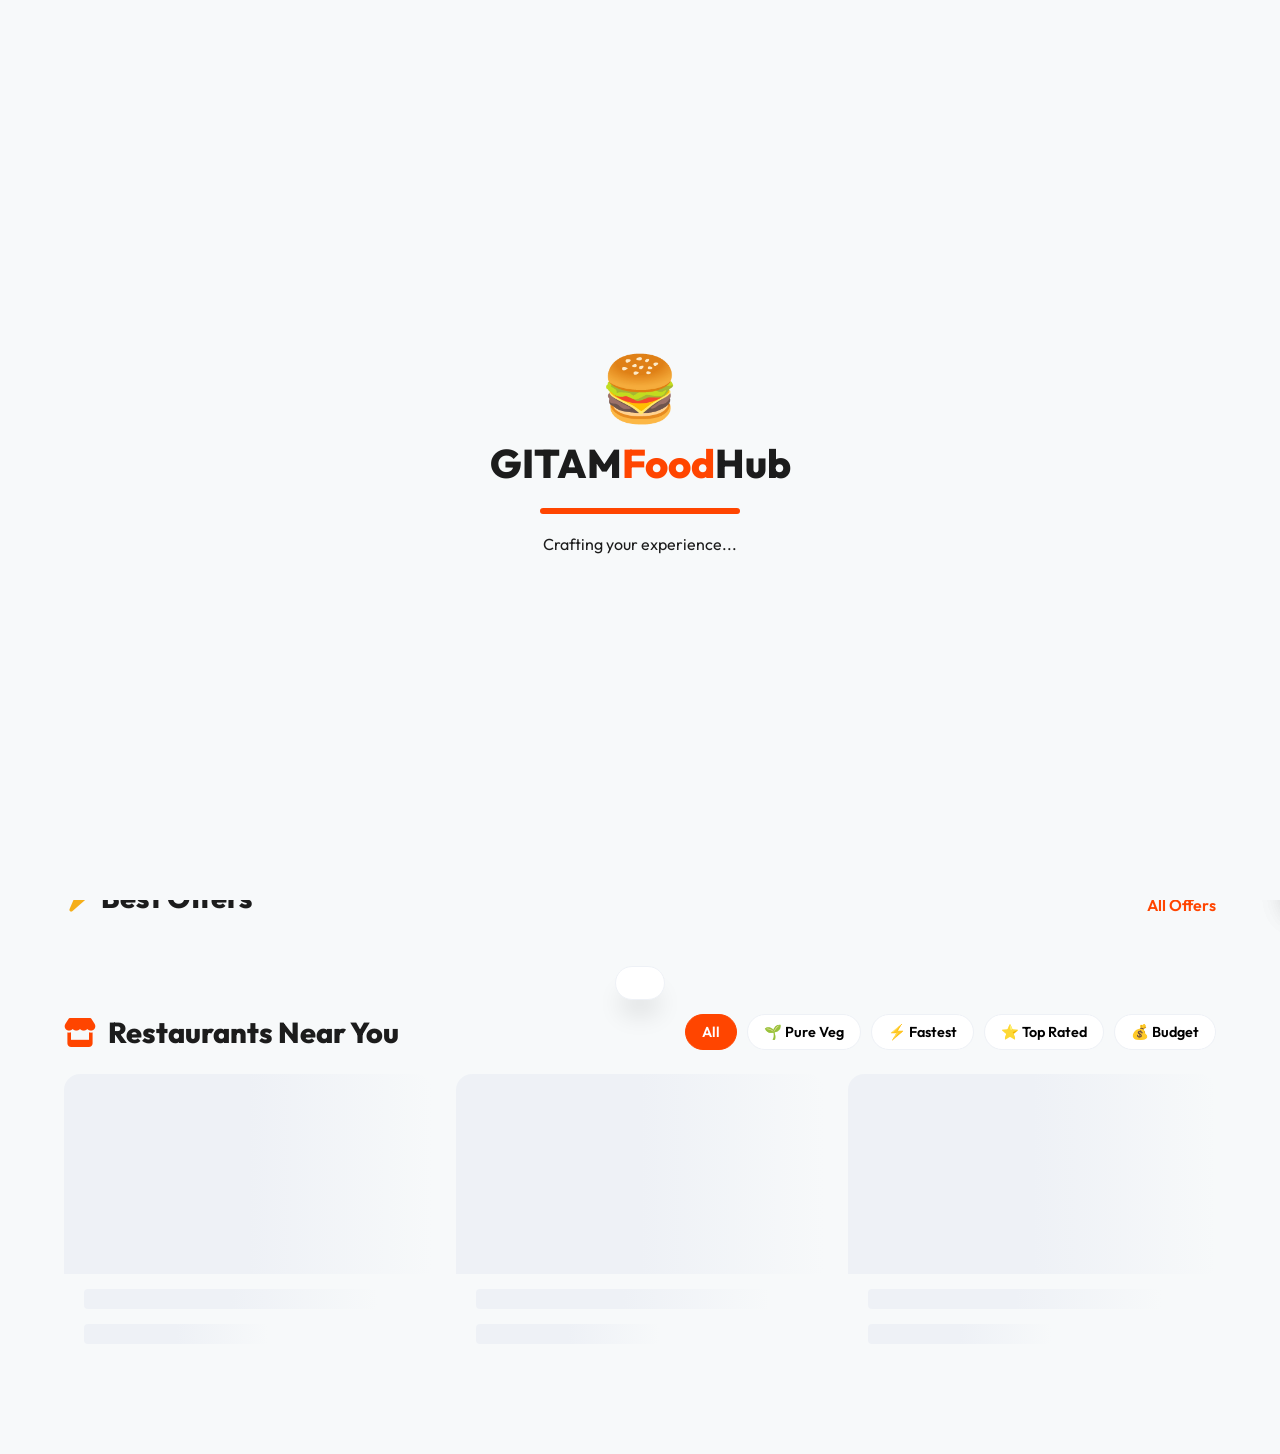
==== index.html @ 56218997 "first upload" ====
<!DOCTYPE html>
<html lang="en" data-theme="light">
<head>
  <meta charset="UTF-8">
  <meta name="viewport" content="width=device-width, initial-scale=1.0">
  <title>GITAM Food Hub Pro 🔥 — Order Food Online</title>
  <meta name="description" content="Order food online from top restaurants near GITAM University. Fast delivery, great offers. Like Swiggy & Zomato, but smarter.">

  <!-- Google Fonts -->
  <link href="https://fonts.googleapis.com/css2?family=Outfit:wght@300;400;500;600;700;800;900&display=swap" rel="stylesheet">
  <!-- FontAwesome 6 -->
  <link rel="stylesheet" href="https://cdnjs.cloudflare.com/ajax/libs/font-awesome/6.5.0/css/all.min.css">
  <!-- CSS -->
  <link rel="stylesheet" href="css/style.css">
</head>
<body>

  <!-- ===================================== -->
  <!-- SPLASH SCREEN                         -->
  <!-- ===================================== -->
  <div id="splash-screen">
    <div class="splash-inner">
      <div class="splash-logo">🍔</div>
      <h1 class="splash-title">GITAM<span class="splash-accent">Food</span>Hub</h1>
      <div class="splash-bar"><div class="splash-progress"></div></div>
      <p class="splash-sub">Crafting your experience...</p>
    </div>
  </div>

  <!-- ===================================== -->
  <!-- NOTIFICATION PANEL (SLIDE-IN)         -->
  <!-- ===================================== -->
  <div id="notif-overlay" class="overlay" onclick="FHP.closeNotif()"></div>
  <div id="notif-panel" class="side-panel">
    <div class="panel-header">
      <h3><i class="fa-solid fa-bell"></i> Notifications</h3>
      <button class="close-btn" onclick="FHP.closeNotif()"><i class="fa-solid fa-xmark"></i></button>
    </div>
    <div id="notif-list" class="panel-body"></div>
  </div>

  <!-- ===================================== -->
  <!-- ADMIN PANEL (SLIDE-IN)                -->
  <!-- ===================================== -->
  <div id="admin-overlay" class="overlay" onclick="FHP.closeAdmin()"></div>
  <div id="admin-panel" class="side-panel admin-side-panel">
    <div class="panel-header">
      <h3><i class="fa-solid fa-shield-halved"></i> Admin Panel</h3>
      <button class="close-btn" onclick="FHP.closeAdmin()"><i class="fa-solid fa-xmark"></i></button>
    </div>
    <div class="panel-body">
      <div class="admin-stats" id="admin-stats"></div>
      <div class="admin-tabs">
        <button class="admin-tab active" onclick="FHP.switchAdminTab(this,'orders')">📦 Orders</button>
        <button class="admin-tab" onclick="FHP.switchAdminTab(this,'restaurants')">🍽️ Restaurants</button>
        <button class="admin-tab" onclick="FHP.switchAdminTab(this,'offers')">🎁 Offers</button>
      </div>
      <div id="admin-content" class="admin-content"></div>
    </div>
  </div>

  <!-- ===================================== -->
  <!-- ITEM CUSTOMIZATION MODAL              -->
  <!-- ===================================== -->
  <div id="customizer-overlay" class="overlay" onclick="FHP.closeCustomizer()"></div>
  <div id="customizer-modal" class="modal-sheet">
    <div class="modal-handle"></div>
    <div id="customizer-inner"></div>
  </div>

  <!-- ===================================== -->
  <!-- REVIEW MODAL                          -->
  <!-- ===================================== -->
  <div id="review-overlay" class="overlay" onclick="FHP.closeReviewModal()"></div>
  <div id="review-modal" class="modal-sheet">
    <div class="modal-handle"></div>
    <div id="review-inner"></div>
  </div>

  <!-- ===================================== -->
  <!-- STICKY GLASSMORPHISM NAV              -->
  <!-- ===================================== -->
  <nav class="navbar glass" id="main-nav">
    <div class="nav-container">
      <!-- Logo -->
      <div class="nav-logo" onclick="FHP.navigate('home')">
        <span class="logo-icon">🍔</span>
        <span class="logo-text">GITAM<span class="logo-accent">Hub</span></span>
      </div>

      <!-- Location Bar -->
      <div class="location-bar" id="location-bar" onclick="FHP.promptLocation()">
        <i class="fa-solid fa-location-dot location-dot"></i>
        <div class="location-text">
          <span class="loc-label">Delivering to</span>
          <span class="loc-place" id="loc-place">GITAM Campus ▾</span>
        </div>
      </div>

      <!-- Search Box -->
      <div class="search-wrap">
        <div class="search-box" id="search-box">
          <i class="fa-solid fa-magnifying-glass search-icon"></i>
          <input type="text" id="search-input" placeholder="Search food, restaurants, cuisines..." autocomplete="off">
          <button class="clear-btn" id="clear-btn" onclick="FHP.clearSearch()"><i class="fa-solid fa-xmark"></i></button>
        </div>
        <div id="search-dropdown" class="search-dropdown glass shadow-card"></div>
      </div>

      <!-- Nav Actions -->
      <div class="nav-actions">
        <button class="nav-icon-btn" id="theme-toggle" onclick="FHP.toggleTheme()" title="Toggle Theme">
          <i class="fa-solid fa-moon" id="theme-icon"></i>
        </button>
        <button class="nav-icon-btn" id="notif-btn" onclick="FHP.openNotif()" title="Notifications">
          <i class="fa-solid fa-bell"></i>
          <span class="badge" id="notif-badge" style="display:none">3</span>
        </button>
        <button class="nav-icon-btn wishlist-nav" onclick="FHP.navigate('wishlist')" title="Wishlist">
          <i class="fa-solid fa-heart"></i>
        </button>
        <div id="auth-nav-area">
          <button class="nav-btn-login" onclick="FHP.navigate('auth')">
            <i class="fa-solid fa-user"></i> Login
          </button>
        </div>
        <button class="cart-nav-btn" onclick="FHP.navigate('cart')">
          <i class="fa-solid fa-bag-shopping"></i>
          <span class="cart-badge" id="cart-badge">0</span>
        </button>
      </div>
    </div>
  </nav>

  <!-- ===================================== -->
  <!-- MOBILE BOTTOM NAV                     -->
  <!-- ===================================== -->
  <nav class="mobile-bottom-nav glass" id="mobile-nav">
    <button class="mob-nav-btn active" id="mnav-home" onclick="FHP.navigate('home'); FHP.setMobNav(this)">
      <i class="fa-solid fa-house"></i><span>Home</span>
    </button>
    <button class="mob-nav-btn" id="mnav-search" onclick="FHP.navigate('search'); FHP.setMobNav(this)">
      <i class="fa-solid fa-magnifying-glass"></i><span>Search</span>
    </button>
    <button class="mob-nav-btn" id="mnav-orders" onclick="FHP.navigate('orders'); FHP.setMobNav(this)">
      <i class="fa-solid fa-bag-shopping"></i><span>Orders</span>
    </button>
    <button class="mob-nav-btn" id="mnav-profile" onclick="FHP.navigate('profile'); FHP.setMobNav(this)">
      <i class="fa-solid fa-user"></i><span>Profile</span>
    </button>
  </nav>

  <!-- ===================================== -->
  <!-- MAIN CONTENT AREA                     -->
  <!-- ===================================== -->
  <main class="main-wrapper" id="main-wrapper">

    <!-- ======================== -->
    <!-- VIEW: AUTH               -->
    <!-- ======================== -->
    <section id="view-auth" class="view">
      <div class="auth-outer">
        <div class="auth-card glass tilt-card">
          <div class="auth-emoji">🍔</div>
          <h2 class="auth-title">Welcome Back!</h2>
          <p class="auth-sub">Login to order food & track your deliveries</p>

          <div class="auth-tabs">
            <button class="atab active" id="atab-login" onclick="FHP.switchAuthTab('login')">Login</button>
            <button class="atab" id="atab-signup" onclick="FHP.switchAuthTab('signup')">Sign Up</button>
          </div>

          <!-- Login Form (Firebase OTP Flow) -->
          <form id="login-form" class="auth-form active-form" onsubmit="event.preventDefault()">
            
            <!-- Step 1: Send OTP -->
            <div id="otp-step-1">
              <div class="fld-group">
                <label>Phone Number</label>
                <div class="fld-row">
                  <span class="fld-prefix">+91</span>
                  <input type="tel" id="login-phone" maxlength="10" placeholder="10-digit mobile number" required>
                </div>
              </div>
              <div id="recaptcha"></div>
              <button type="button" class="btn btn-primary btn-full auth-submit" onclick="window.sendOTP && window.sendOTP()" style="margin-top: 16px;">
                <i class="fa-solid fa-paper-plane"></i> Send OTP
              </button>
            </div>

            <!-- Step 2: Verify OTP -->
            <div id="otp-step-2" style="display:none">
              <div class="fld-group">
                <label>Enter OTP</label>
                <div class="fld-row">
                  <input type="text" id="login-otp" placeholder="6-digit OTP code" maxlength="6" style="padding-left: 16px; letter-spacing: 4px; font-weight: 800; text-align: center;">
                </div>
              </div>
              <button type="button" class="btn btn-success btn-full auth-submit" onclick="window.verifyOTP && window.verifyOTP()" style="background: var(--success); color: white; margin-top: 16px;">
                <i class="fa-solid fa-check"></i> Verify & Login
              </button>
            </div>

            <p class="quick-login-hint" style="margin-top: 24px;">Firebase OTP ready! Add your config in <strong>js/auth.js</strong>.</p>
          </form>

          <!-- Signup Form -->
          <form id="signup-form" class="auth-form" onsubmit="FHP.signup(event)">
            <div class="fld-group">
              <label>Full Name</label>
              <input type="text" id="signup-name" placeholder="Your full name" required>
              <span class="err-msg" id="err-signup-name"></span>
            </div>
            <div class="fld-group">
              <label>Phone Number</label>
              <div class="fld-row">
                <span class="fld-prefix">+91</span>
                <input type="tel" id="signup-phone" maxlength="10" placeholder="10-digit mobile number" required>
              </div>
              <span class="err-msg" id="err-signup-phone"></span>
            </div>
            <div class="fld-group">
              <label>Password (8-10 chars, alphanumeric)</label>
              <div class="fld-row">
                <input type="password" id="signup-pwd" maxlength="10" placeholder="Create password" required>
                <i class="fa-solid fa-eye toggle-pwd" onclick="FHP.togglePwd('signup-pwd', this)"></i>
              </div>
              <span class="err-msg" id="err-signup-pwd"></span>
            </div>
            <button type="submit" class="btn btn-primary btn-full auth-submit">
              <i class="fa-solid fa-user-plus"></i> Create Account
            </button>
          </form>
        </div>
        <div class="auth-bg-art">
          <div class="food-float f1">🍕</div>
          <div class="food-float f2">🍔</div>
          <div class="food-float f3">🍜</div>
          <div class="food-float f4">🍰</div>
          <div class="food-float f5">🧃</div>
        </div>
      </div>
    </section>

    <!-- ======================== -->
    <!-- VIEW: HOME               -->
    <!-- ======================== -->
    <section id="view-home" class="view active">

      <!-- HERO -->
      <div class="hero-section">
        <div class="hero-content">
          <div class="hero-badge"><i class="fa-solid fa-bolt"></i> Lightning Fast Delivery</div>
          <h1 class="hero-h1">Crave it. <span class="hero-accent">Order it.</span><br>Get it in 25 mins.</h1>
          <p class="hero-sub">Fresh from the best restaurants near GITAM. No compromise on taste.</p>
          <div class="hero-cta-row">
            <button class="btn btn-primary btn-hero" onclick="document.getElementById('restaurants-section').scrollIntoView({behavior:'smooth'})">
              <i class="fa-solid fa-utensils"></i> Order Now
            </button>
            <button class="btn btn-outline btn-hero" onclick="FHP.navigate('search')">
              <i class="fa-solid fa-magnifying-glass"></i> Explore Food
            </button>
          </div>
          <div class="hero-stats">
            <div class="hstat"><span class="hstat-num">6+</span><span class="hstat-lbl">Restaurants</span></div>
            <div class="hstat-sep">•</div>
            <div class="hstat"><span class="hstat-num">100+</span><span class="hstat-lbl">Menu Items</span></div>
            <div class="hstat-sep">•</div>
            <div class="hstat"><span class="hstat-num">25 min</span><span class="hstat-lbl">Avg Delivery</span></div>
          </div>
        </div>
        <div class="hero-visual">
          <div class="hero-ring ring1"></div>
          <div class="hero-ring ring2"></div>
          <div class="hero-ring ring3"></div>
          <img src="https://cdn-icons-png.flaticon.com/512/3075/3075977.png" alt="Food Delivery" class="hero-img float-anim">
        </div>
      </div>

      <!-- LIVE BANNER (Smart: Only 3 Left, 20 People Ordered) -->
      <div class="live-ticker" id="live-ticker">
        <span class="live-dot"></span>
        <span id="live-msg">🔥 20 people are ordering Chicken Biryani right now!</span>
      </div>

      <!-- CATEGORY CHIPS -->
      <div class="section-wrap">
        <div class="section-hdr">
          <h2><i class="fa-solid fa-grip" style="color:var(--accent)"></i> What's on your mind?</h2>
        </div>
        <div class="category-row" id="category-row"></div>
      </div>

      <!-- OFFERS SECTION -->
      <div class="section-wrap">
        <div class="section-hdr">
          <h2><i class="fa-solid fa-bolt" style="color:#f5af19"></i> Best Offers</h2>
          <span class="see-all">All Offers</span>
        </div>
        <div class="offers-scroll" id="offers-scroll"></div>
      </div>

      <!-- RECOMMENDED (Personalized) -->
      <div class="section-wrap" id="recommended-section" style="display:none">
        <div class="section-hdr">
          <h2><i class="fa-solid fa-star" style="color:#f5af19"></i> Recommended for You ✨</h2>
        </div>
        <div class="horiz-scroll" id="recommended-row"></div>
      </div>

      <!-- RESTAURANT GRID -->
      <div class="section-wrap" id="restaurants-section">
        <div class="section-hdr">
          <h2><i class="fa-solid fa-store" style="color:var(--accent)"></i> Restaurants Near You</h2>
          <div class="filter-chips" id="filter-chips">
            <button class="fchip active" onclick="FHP.filterRestaurants('all', this)">All</button>
            <button class="fchip" onclick="FHP.filterRestaurants('veg', this)">🌱 Pure Veg</button>
            <button class="fchip" onclick="FHP.filterRestaurants('fast', this)">⚡ Fastest</button>
            <button class="fchip" onclick="FHP.filterRestaurants('rated', this)">⭐ Top Rated</button>
            <button class="fchip" onclick="FHP.filterRestaurants('low', this)">💰 Budget</button>
          </div>
        </div>
        <!-- Skeleton loading -->
        <div class="rest-grid" id="skeleton-grid">
          <div class="skel-card"><div class="skel skel-img"></div><div class="skel skel-txt"></div><div class="skel skel-txt sm"></div></div>
          <div class="skel-card"><div class="skel skel-img"></div><div class="skel skel-txt"></div><div class="skel skel-txt sm"></div></div>
          <div class="skel-card"><div class="skel skel-img"></div><div class="skel skel-txt"></div><div class="skel skel-txt sm"></div></div>
        </div>
        <div class="rest-grid" id="rest-grid" style="display:none"></div>
      </div>

    </section>

    <!-- ======================== -->
    <!-- VIEW: SEARCH             -->
    <!-- ======================== -->
    <section id="view-search" class="view">
      <div class="search-page">
        <div class="search-page-box">
          <i class="fa-solid fa-magnifying-glass"></i>
          <input type="text" id="search-page-input" placeholder="Search food, restaurants, cuisines..." oninput="FHP.pageSearch(this.value)">
        </div>
        <div id="search-trending" class="trending-section">
          <h3>🔥 Trending Searches</h3>
          <div class="trending-chips" id="trending-chips"></div>
          <h3 class="mt-md">🍽️ Popular Categories</h3>
          <div class="category-grid" id="search-cat-grid"></div>
        </div>
        <div id="search-results-page" class="search-results-wrap" style="display:none"></div>
      </div>
    </section>

    <!-- ======================== -->
    <!-- VIEW: MENU               -->
    <!-- ======================== -->
    <section id="view-menu" class="view">

      <div class="menu-back-btn" onclick="FHP.navigate('home')">
        <i class="fa-solid fa-arrow-left"></i> Back
      </div>

      <!-- Restaurant Banner -->
      <div class="rest-banner glass" id="rest-banner">
        <!-- Injected by JS -->
      </div>

      <!-- Info Tabs -->
      <div class="menu-tabs">
        <button class="mtab active" id="mtab-menu" onclick="FHP.switchMenuTab('menu', this)">Menu</button>
        <button class="mtab" id="mtab-reviews" onclick="FHP.switchMenuTab('reviews', this)">Reviews</button>
        <button class="mtab" id="mtab-info" onclick="FHP.switchMenuTab('info', this)">Info</button>
      </div>

      <!-- Menu Content -->
      <div id="menu-tab-content">

        <!-- MENU TAB -->
        <div id="menu-tab" class="tab-pane active">
          <!-- Advanced Filter Bar -->
          <div class="menu-filter-bar glass sticky-filter" id="menu-filter-bar">
            <!-- Filter Toggles -->
            <div class="diet-filter-group">
              <button class="diet-btn active" data-type="all" onclick="FHP.setDietFilter('all', this)">⚪ All</button>
              <button class="diet-btn veg-btn" data-type="veg" onclick="FHP.setDietFilter('veg', this)">🟢 Veg</button>
              <button class="diet-btn nv-btn" data-type="nonveg" onclick="FHP.setDietFilter('nonveg', this)">🔴 Non-Veg</button>
            </div>
            
            <div class="menu-search-wrap">
              <i class="fa-solid fa-magnifying-glass"></i>
              <input type="text" id="menu-search" placeholder="Search in menu..." oninput="FHP.renderMenu()">
            </div>

            <select id="sort-filter" class="sort-sel" onchange="FHP.renderMenu()">
              <option value="none">Sort By</option>
              <option value="low">Price: Low → High</option>
              <option value="high">Price: High → Low</option>
              <option value="rating">Top Rated</option>
              <option value="popular">Most Popular</option>
            </select>
          </div>
          
          <div class="menu-meta-row">
            <h3 id="menu-count-text">Showing 0 Items</h3>
          </div>
          <!-- "People also ordered" recommendation -->
          <div id="also-ordered" class="also-ordered-wrap" style="display:none"></div>
          <!-- Menu Grid -->
          <div class="menu-grid" id="menu-grid"></div>
        </div>

        <!-- REVIEWS TAB -->
        <div id="reviews-tab" class="tab-pane">
          <div class="reviews-wrap" id="reviews-wrap"></div>
          <button class="btn btn-outline mt-md" onclick="FHP.openReviewModal()">
            <i class="fa-solid fa-pen"></i> Write a Review
          </button>
        </div>

        <!-- INFO TAB -->
        <div id="info-tab" class="tab-pane">
          <div class="info-wrap" id="info-wrap"></div>
        </div>

      </div>
    </section>

    <!-- ======================== -->
    <!-- VIEW: CART               -->
    <!-- ======================== -->
    <section id="view-cart" class="view">
      <div class="cart-page">
        <div class="cart-left">
          <h2 class="page-title"><i class="fa-solid fa-bag-shopping"></i> Your Cart</h2>
          <div id="cart-items-wrap"></div>

          <!-- Also ordered suggestions -->
          <div id="cart-suggest" class="cart-suggest-block" style="display:none">
            <h3>🤝 People also ordered</h3>
            <div class="suggest-scroll" id="cart-suggest-row"></div>
          </div>

          <!-- Coupon Block -->
          <div class="coupon-block glass">
            <h3><i class="fa-solid fa-tag"></i> Apply Coupon</h3>
            <div class="coupon-input-row">
              <input type="text" id="coupon-input" placeholder="Enter promo code" style="text-transform:uppercase">
              <button class="btn btn-accent" onclick="FHP.applyCoupon()">Apply</button>
            </div>
            <div class="coupon-chips" id="coupon-chips"></div>
            <div id="coupon-msg" class="coupon-msg"></div>
          </div>
        </div>

        <div class="cart-right">
          <div class="bill-card glass">
            <h3>🧾 Bill Summary</h3>
            <div class="bill-rows" id="bill-rows"></div>
            <button class="btn btn-primary btn-full btn-lg mt-md" id="checkout-btn" onclick="FHP.navigate('checkout')">
              Proceed to Checkout <i class="fa-solid fa-arrow-right"></i>
            </button>
          </div>
        </div>
      </div>
    </section>

    <!-- ======================== -->
    <!-- VIEW: CHECKOUT           -->
    <!-- ======================== -->
    <section id="view-checkout" class="view">
      <div class="checkout-page">
        <div class="checkout-left">
          <h2 class="page-title"><i class="fa-solid fa-location-dot"></i> Delivery Details</h2>

          <!-- Address -->
          <div class="checkout-card glass">
            <h3>📍 Delivery Address</h3>
            <div class="saved-addresses" id="saved-addresses"></div>
            <div id="new-addr-form">
              <div class="fld-group">
                <label>Full Address</label>
                <textarea id="co-address" rows="2" placeholder="Room no, Hostel / Block, Area"></textarea>
              </div>
              <div class="fld-row-2">
                <div class="fld-group">
                  <label>Landmark</label>
                  <input type="text" id="co-landmark" placeholder="Near...">
                </div>
                <div class="fld-group">
                  <label>Pincode</label>
                  <input type="text" id="co-pin" placeholder="562110" maxlength="6">
                </div>
              </div>
            </div>
            <div class="fld-group mt-sm">
              <label>Delivery Instructions (Optional)</label>
              <input type="text" id="co-notes" placeholder="e.g. Leave at door, call on arrival...">
            </div>
          </div>

          <!-- Payment -->
          <div class="checkout-card glass mt-md">
            <h3>💳 Payment Method</h3>
            <div class="payment-opts" id="payment-opts">
              <label class="pay-opt active" data-method="upi">
                <input type="radio" name="payment" value="upi" checked>
                <span class="pay-icon">📱</span>
                <span class="pay-lbl">UPI (BHIM, PhonePe, GPay)</span>
              </label>
              <label class="pay-opt" data-method="card">
                <input type="radio" name="payment" value="card">
                <span class="pay-icon">💳</span>
                <span class="pay-lbl">Credit / Debit Card</span>
              </label>
              <label class="pay-opt" data-method="wallet">
                <input type="radio" name="payment" value="wallet">
                <span class="pay-icon">👜</span>
                <span class="pay-lbl">FHP Wallet (₹0 balance)</span>
              </label>
              <label class="pay-opt" data-method="cod">
                <input type="radio" name="payment" value="cod">
                <span class="pay-icon">💵</span>
                <span class="pay-lbl">Cash on Delivery</span>
              </label>
            </div>

            <!-- UPI sub-form -->
            <div id="upi-subform" class="sub-pay-form">
              <input type="text" id="upi-id" placeholder="yourname@upi">
            </div>
            <!-- Card sub-form -->
            <div id="card-subform" class="sub-pay-form" style="display:none">
              <input type="text" id="card-num" placeholder="Card Number" maxlength="19">
              <div class="fld-row-2">
                <input type="text" id="card-exp" placeholder="MM/YY" maxlength="5">
                <input type="text" id="card-cvv" placeholder="CVV" maxlength="3">
              </div>
            </div>
          </div>
        </div>

        <div class="checkout-right">
          <div class="bill-card glass">
            <h3>🛒 Order Summary</h3>
            <div id="co-items-list" class="co-items"></div>
            <div class="bill-rows" id="co-bill-rows"></div>
            <button class="btn btn-primary btn-full btn-lg mt-md" onclick="FHP.placeOrder()">
              <i class="fa-solid fa-lock"></i> Place Order Securely
            </button>
            <p class="safe-pay">🔒 100% Secure Payments</p>
          </div>
        </div>
      </div>
    </section>

    <!-- ======================== -->
    <!-- VIEW: TRACKING           -->
    <!-- ======================== -->
    <section id="view-tracking" class="view">
      <div class="tracking-page">
        <div class="tracking-card glass">
          <div class="track-order-id">
            <span>Order #<span id="tr-order-id" class="accent">--</span></span>
            <span class="track-eta"><i class="fa-solid fa-clock"></i> ETA: <strong id="tr-eta">--</strong></span>
          </div>

          <!-- Animated Progress Steps -->
          <div class="track-steps" id="track-steps">
            <div class="track-step" id="ts-confirmed">
              <div class="ts-icon"><i class="fa-solid fa-clipboard-check"></i></div>
              <div class="ts-line"></div>
              <p class="ts-label">Order<br>Confirmed</p>
            </div>
            <div class="track-step" id="ts-preparing">
              <div class="ts-icon"><i class="fa-solid fa-fire-burner"></i></div>
              <div class="ts-line"></div>
              <p class="ts-label">Being<br>Prepared 🍳</p>
            </div>
            <div class="track-step" id="ts-picked">
              <div class="ts-icon"><i class="fa-solid fa-bag-shopping"></i></div>
              <div class="ts-line"></div>
              <p class="ts-label">Picked Up<br>🎒</p>
            </div>
            <div class="track-step" id="ts-way">
              <div class="ts-icon"><i class="fa-solid fa-motorcycle"></i></div>
              <div class="ts-line"></div>
              <p class="ts-label">On the<br>Way 🚀</p>
            </div>
            <div class="track-step" id="ts-delivered">
              <div class="ts-icon"><i class="fa-solid fa-house-circle-check"></i></div>
              <div class="ts-line last-line"></div>
              <p class="ts-label">Delivered<br>✅</p>
            </div>
          </div>

          <!-- Status Message -->
          <div class="track-status-msg">
            <div class="status-anim" id="status-anim">🍳</div>
            <p class="status-text" id="tr-status-text">Confirming your order...</p>
          </div>

          <!-- Fake Map -->
          <div class="fake-map" id="fake-map">
            <div class="map-bg"></div>
            <div class="map-rider" id="map-rider">🛵</div>
            <div class="map-dest">🏠</div>
            <div class="map-rest">🍽️</div>
          </div>

          <!-- Delivery Agent -->
          <div class="agent-card glass" id="agent-card" style="display:none">
            <div class="agent-avatar" id="agent-avatar">🏍️</div>
            <div class="agent-info">
              <h4 id="agent-name">Raju Kumar</h4>
              <div class="agent-rating"><i class="fa-solid fa-star"></i> <span id="agent-rating">4.8</span></div>
              <p class="agent-bike" id="agent-bike">Honda Activa</p>
            </div>
            <a id="agent-call" href="" class="btn btn-outline btn-sm">
              <i class="fa-solid fa-phone"></i> Call
            </a>
          </div>
        </div>
      </div>
    </section>

    <!-- ======================== -->
    <!-- VIEW: ORDERS             -->
    <!-- ======================== -->
    <section id="view-orders" class="view">
      <h2 class="page-title"><i class="fa-solid fa-receipt"></i> My Orders</h2>
      <div id="orders-list" class="orders-list"></div>
    </section>

    <!-- ======================== -->
    <!-- VIEW: WISHLIST           -->
    <!-- ======================== -->
    <section id="view-wishlist" class="view">
      <h2 class="page-title"><i class="fa-solid fa-heart"></i> Wishlist</h2>
      <div id="wishlist-grid" class="rest-grid"></div>
    </section>

    <!-- ======================== -->
    <!-- VIEW: PROFILE            -->
    <!-- ======================== -->
    <section id="view-profile" class="view">
      <div class="profile-page" id="profile-page"></div>
    </section>

  </main>

  <!-- ===================================== -->
  <!-- FLOATING CART PREVIEW               -->
  <!-- ===================================== -->
  <div id="float-cart" class="float-cart glass" style="display:none" onclick="FHP.navigate('cart')">
    <div class="fc-left">
      <span id="fc-count">0 items</span>
      <span id="fc-rest-name">-</span>
    </div>
    <div class="fc-right">
      <span id="fc-total">₹0</span>
      <i class="fa-solid fa-arrow-right"></i>
    </div>
  </div>

  <!-- ===================================== -->
  <!-- TOAST NOTIFICATION                  -->
  <!-- ===================================== -->
  <div id="toast" class="toast glass"></div>

  <!-- ===================================== -->
  <!-- SCRIPTS                             -->
  <!-- ===================================== -->
  <script src="https://cdnjs.cloudflare.com/ajax/libs/vanilla-tilt/1.8.0/vanilla-tilt.min.js"></script>
  
  <!-- Firebase (compat format for old v8 syntax used in the snippet) -->
  <script src="https://www.gstatic.com/firebasejs/10.7.1/firebase-app-compat.js"></script>
  <script src="https://www.gstatic.com/firebasejs/10.7.1/firebase-auth-compat.js"></script>
  
  <!-- Internal Scripts -->
  <script src="js/data.js"></script>
  <script src="js/app.js"></script>
  <script src="js/auth.js"></script>

</body>
</html>
---- css/style.css ----
:root {
  /* Core Variables */
  --bg-color: #f7f9fa;
  --surface: #ffffff;
  --text-primary: #1c1c1c;
  --text-secondary: #6b7280;
  --accent: #ff4500;
  --accent-light: rgba(255, 69, 0, 0.1);
  --success: #10b981;
  --warning: #f5af19;
  --border: #eef1f6;
  --danger: #ef4444;
  --gold: #f5af19;

  /* Elevate */
  --shadow-sm: 0 4px 6px -1px rgba(0, 0, 0, 0.05);
  --shadow-md: 0 10px 15px -3px rgba(0, 0, 0, 0.1);
  --shadow-lg: 0 20px 25px -5px rgba(0, 0, 0, 0.1);
  --glass-bg: rgba(255, 255, 255, 0.85);

  /* Radius */
  --radius-sm: 8px;
  --radius-md: 16px;
  --radius-lg: 24px;
  --radius-full: 999px;

  /* Font */
  --font: 'Outfit', sans-serif;
}

[data-theme="dark"] {
  --bg-color: #121212;
  --surface: #1e1e1e;
  --text-primary: #ededed;
  --text-secondary: #a1a1aa;
  --accent: #ff5722;
  --border: #2c2c2c;
  --glass-bg: rgba(30, 30, 30, 0.85);
}

/* ========================================= */
/* BASE RESETS                               */
/* ========================================= */
* {
  margin: 0; padding: 0; box-sizing: border-box; font-family: var(--font);
  transition: background-color 0.3s ease, color 0.3s ease, border-color 0.3s ease;
}

body {
  background-color: var(--bg-color); color: var(--text-primary);
  overflow-x: hidden; -webkit-tap-highlight-color: transparent;
}

button { border: none; outline: none; cursor: pointer; font-family: inherit; background: transparent; }
a { text-decoration: none; color: inherit; }
input, select, textarea { font-family: inherit; border: none; outline: none; }
img { max-width: 100%; object-fit: cover; }

/* ========================================= */
/* UTILITIES                                 */
/* ========================================= */
.glass {
  background: var(--glass-bg);
  backdrop-filter: blur(12px) saturate(180%);
  -webkit-backdrop-filter: blur(12px);
  border: 1px solid rgba(255, 255, 255, 0.2);
}
[data-theme="dark"] .glass { border: 1px solid rgba(255, 255, 255, 0.05); }

.mt-sm { margin-top: 8px; }
.mt-md { margin-top: 16px; }
.mt-lg { margin-top: 32px; }
.mb-md { margin-bottom: 16px; }

.accent { color: var(--accent); }
.success { color: var(--success); }
.btn {
  display: inline-flex; align-items: center; justify-content: center; gap: 8px;
  padding: 12px 24px; border-radius: var(--radius-full); font-weight: 600; font-size: 1rem;
  transition: all 0.2s; cursor: pointer;
}
.btn:active { transform: scale(0.96); }
.btn-primary {
  background: linear-gradient(135deg, var(--accent), #ff6b35);
  color: white; box-shadow: 0 4px 15px rgba(255, 69, 0, 0.3);
}
.btn-outline {
  border: 2px solid var(--border); color: var(--text-primary);
}
.btn-outline:hover { border-color: var(--accent); color: var(--accent); }
.btn-full { width: 100%; }
.btn-sm { padding: 8px 16px; font-size: 0.9rem; }
.btn-lg { padding: 16px 32px; font-size: 1.1rem; }

/* ========================================= */
/* SPLASH SCREEN                             */
/* ========================================= */
#splash-screen {
  position: fixed; top: 0; left: 0; width: 100vw; height: 100vh;
  background: var(--bg-color); z-index: 9999;
  display: flex; align-items: center; justify-content: center;
  transition: opacity 0.5s ease, visibility 0.5s;
}
.splash-inner { text-align: center; }
.splash-logo { font-size: 4rem; animation: bounce 2s infinite; }
.splash-title { font-size: 2.5rem; font-weight: 800; margin-top: 10px; }
.splash-accent { color: var(--accent); }
.splash-bar { width: 200px; height: 6px; background: var(--border); border-radius: 4px; margin: 20px auto; overflow: hidden; }
.splash-progress { width: 0%; height: 100%; background: var(--accent); animation: load 1.5s ease-out forwards; }
@keyframes load { to { width: 100%; } }
@keyframes bounce { 0%, 100% { transform: translateY(0); } 50% { transform: translateY(-15px); } }

/* ========================================= */
/* NAVBAR                                    */
/* ========================================= */
.navbar {
  position: fixed; top: 0; left: 0; width: 100%; z-index: 1000;
  padding: 12px 0;
}
.nav-container {
  max-width: 1200px; margin: 0 auto; padding: 0 24px;
  display: flex; align-items: center; justify-content: space-between; gap: 20px;
}
.nav-logo { display:flex; align-items:center; gap:8px; font-size: 1.5rem; font-weight: 800; cursor: pointer; }
.logo-accent { color: var(--accent); }

.location-bar {
  display: flex; align-items: center; gap: 10px; cursor: pointer; padding: 8px 16px; border-radius: var(--radius-full);
}
.location-bar:hover { background: var(--surface); box-shadow: var(--shadow-sm); }
.location-dot { color: var(--accent); font-size: 1.2rem; }
.loc-label { display: block; font-size: 0.75rem; color: var(--text-secondary); text-transform: uppercase; letter-spacing: 1px; font-weight: 600; }
.loc-place { font-weight: 600; font-size: 0.95rem; }

.search-wrap { flex: 1; max-width: 400px; position: relative; }
.search-box {
  background: var(--surface); border-radius: var(--radius-md); padding: 12px 16px;
  display: flex; align-items: center; gap: 10px; box-shadow: var(--shadow-sm);
  border: 1px solid var(--border); transition: border-color 0.2s;
}
.search-box:focus-within { border-color: var(--accent); }
.search-box input { flex: 1; background: transparent; font-size: 0.95rem; color: var(--text-primary); }
.search-icon { color: var(--text-secondary); }
.clear-btn { color: var(--text-secondary); display: none; }
.search-dropdown {
  position: absolute; top: calc(100% + 10px); left: 0; width: 100%; padding: 16px;
  border-radius: var(--radius-md); z-index: 10; display: none; max-height: 400px; overflow-y: auto;
}

.nav-actions { display: flex; align-items: center; gap: 16px; }
.nav-icon-btn { font-size: 1.2rem; padding: 8px; border-radius: 50%; color: var(--text-primary); position: relative; }
.nav-icon-btn:hover { background: var(--surface); }
.badge { position: absolute; top: 0; right: 0; background: var(--accent); color: white; font-size: 0.7rem; font-weight: 700; width: 18px; height: 18px; border-radius: 50%; display: flex; align-items: center; justify-content: center; }

.nav-btn-login { font-weight: 600; font-size: 1rem; color: var(--text-primary); }
.cart-nav-btn { background: var(--surface); padding: 10px 20px; border-radius: var(--radius-full); font-weight: 700; display: flex; align-items: center; gap: 8px; box-shadow: var(--shadow-sm); }
.cart-nav-btn i { color: var(--accent); }

/* ========================================= */
/* MAIN WRAPPER & VIEWS                      */
/* ========================================= */
.main-wrapper { max-width: 1200px; margin: 100px auto 100px; padding: 0 24px; min-height: 80vh; }
.view { display: none; animation: fadeIn 0.3s ease-out; }
.view.active { display: block; }
@keyframes fadeIn { from { opacity: 0; transform: translateY(10px); } to { opacity: 1; transform: translateY(0); } }

/* ========================================= */
/* HERO SECTION                              */
/* ========================================= */
.hero-section {
  display: flex; align-items: center; justify-content: space-between;
  background: var(--surface); border-radius: var(--radius-lg); padding: 60px;
  margin-bottom: 40px; box-shadow: var(--shadow-sm); overflow: hidden; position: relative;
}
.hero-badge { background: var(--accent-light); color: var(--accent); font-size: 0.85rem; font-weight: 700; padding: 6px 12px; border-radius: var(--radius-full); display: inline-flex; align-items: center; gap: 6px; margin-bottom: 20px; }
.hero-h1 { font-size: 3.5rem; line-height: 1.1; font-weight: 800; margin-bottom: 20px; }
.hero-accent { color: var(--accent); }
.hero-sub { font-size: 1.1rem; color: var(--text-secondary); margin-bottom: 30px; max-width: 400px; }
.hero-cta-row { display: flex; gap: 16px; margin-bottom: 40px; }
.hero-stats { display: flex; align-items: center; gap: 20px; }
.hstat-num { font-size: 1.5rem; font-weight: 800; display: block; }
.hstat-lbl { font-size: 0.85rem; color: var(--text-secondary); text-transform: uppercase; font-weight: 600; }
.hstat-sep { color: var(--border); font-size: 1.5rem; }

.hero-visual { position: relative; width: 300px; height: 300px; }
.hero-img { width: 100%; height: 100%; object-fit: contain; z-index: 2; position: relative; }
.float-anim { animation: float 4s ease-in-out infinite; }
@keyframes float { 0%, 100% { transform: translateY(0) rotate(0deg); } 50% { transform: translateY(-20px) rotate(5deg); } }
.hero-ring { position: absolute; border-radius: 50%; opacity: 0.1; }
.ring1 { width: 400px; height: 400px; background: var(--accent); top: -50px; left: -50px; animation: pulse 3s infinite alternate; }

/* ========================================= */
/* LIVE TICKER                               */
/* ========================================= */
.live-ticker {
  background: var(--surface); padding: 12px 24px; border-radius: var(--radius-full);
  display: inline-flex; align-items: center; gap: 10px; margin-bottom: 40px;
  box-shadow: var(--shadow-sm); font-weight: 500; font-size: 0.9rem;
}
.live-dot { width: 10px; height: 10px; background: var(--success); border-radius: 50%; animation: blink 1s infinite; }
@keyframes blink { 50% { opacity: 0; } }

/* ========================================= */
/* SECTION STRUCT                            */
/* ========================================= */
.section-wrap { margin-bottom: 60px; }
.section-hdr { display: flex; align-items: flex-end; justify-content: space-between; margin-bottom: 24px; }
.section-hdr h2 { font-size: 1.8rem; font-weight: 800; display:flex; align-items:center; gap:12px; }
.see-all { color: var(--accent); font-weight: 600; cursor: pointer; }

/* ========================================= */
/* CATEGORIES / OFFERS                       */
/* ========================================= */
.category-row { display: flex; gap: 20px; overflow-x: auto; padding-bottom: 10px; scrollbar-width: none; }
.cat-item {
  display: flex; flex-direction: column; align-items: center; gap: 10px;
  min-width: 90px; cursor: pointer; transition: transform 0.2s;
}
.cat-item:hover { transform: translateY(-5px); }
.cat-icon-wrap { background: var(--surface); width: 70px; height: 70px; border-radius: 50%; display: flex; align-items: center; justify-content: center; font-size: 2rem; box-shadow: var(--shadow-sm); }
.cat-label { font-weight: 600; font-size: 0.9rem; }

.offers-scroll { display: flex; gap: 20px; overflow-x: auto; padding-bottom: 15px; scrollbar-width: none; }
.offer-card {
  min-width: 280px; padding: 20px; border-radius: var(--radius-md); color: white;
  display: flex; flex-direction: column; justify-content: center; position: relative;
  overflow: hidden; cursor: pointer; box-shadow: var(--shadow-sm); transition: transform 0.2s;
}
.offer-card:hover { transform: translateY(-5px); }
.offer-code { font-size: 1.8rem; font-weight: 900; margin-bottom: 5px; z-index: 2; }
.offer-desc { font-size: 0.9rem; opacity: 0.9; z-index: 2; }

/* ========================================= */
/* RESTAURANT GRID                           */
/* ========================================= */
.filter-chips { display: flex; gap: 10px; overflow-x: auto; scrollbar-width: none; }
.fchip { padding: 8px 16px; border-radius: var(--radius-full); background: var(--surface); border: 1px solid var(--border); font-weight: 600; font-size: 0.9rem; cursor: pointer; white-space: nowrap; }
.fchip.active { background: var(--accent); color: white; border-color: var(--accent); }

.rest-grid { display: grid; grid-template-columns: repeat(auto-fill, minmax(300px, 1fr)); gap: 24px; }
.rest-card {
  background: var(--surface); border-radius: var(--radius-md); overflow: hidden;
  box-shadow: var(--shadow-sm); cursor: pointer; border: 1px solid var(--border);
  position: relative;
}
.rest-img-wrap { width: 100%; height: 200px; position: relative; overflow: hidden; }
.rest-img { width: 100%; height: 100%; object-fit: cover; transition: transform 0.5s ease; }
.rest-card:hover .rest-img { transform: scale(1.05); }

.rest-tags { position: absolute; top: 12px; left: 12px; display: flex; gap: 8px; z-index: 2; }
.rtag { background: var(--glass-bg); padding: 4px 10px; border-radius: 4px; font-size: 0.75rem; font-weight: 700; backdrop-filter: blur(4px); }
.rtag.promo { background: rgba(255, 69, 0, 0.9); color: white; }

.rest-fav { position: absolute; top: 12px; right: 12px; width: 36px; height: 36px; border-radius: 50%; background: var(--glass-bg); display: flex; align-items: center; justify-content: center; font-size: 1.1rem; color: var(--text-secondary); backdrop-filter: blur(4px); z-index: 2; transition: 0.2s; }
.rest-fav.saved { color: #f43f5e; }
.rest-fav:active { transform: scale(0.8); }

.rest-info { padding: 20px; }
.rest-name { font-size: 1.25rem; font-weight: 700; margin-bottom: 6px; white-space: nowrap; overflow: hidden; text-overflow: ellipsis; display:flex; justify-content:space-between;}
.rest-rating { background: var(--success); color: white; font-size: 0.8rem; padding: 2px 6px; border-radius: 4px; font-weight: 700; display:flex; align-items:center; gap:4px; height: fit-content; }
.rest-cuisines { color: var(--text-secondary); font-size: 0.9rem; margin-bottom: 12px; white-space: nowrap; overflow: hidden; text-overflow: ellipsis; }

.rest-meta { display: flex; align-items: center; justify-content: space-between; font-size: 0.85rem; font-weight: 600; padding-top: 12px; border-top: 1px dashed var(--border); }
.rmeta-time { display:flex; align-items:center; gap:6px; }

/* Skeleton */
.skel { background: linear-gradient(90deg, var(--border) 25%, var(--bg-color) 50%, var(--border) 75%); background-size: 200% 100%; animation: shimmer 1.5s infinite; border-radius: 4px; }
.skel-img { height: 200px; border-radius: var(--radius-md) var(--radius-md) 0 0; }
.skel-txt { height: 20px; width: 80%; margin: 15px 20px 10px; }
.skel-txt.sm { width: 50%; }
@keyframes shimmer { 0% { background-position: 200% 0; } 100% { background-position: -200% 0; } }


/* ========================================= */
/* MENU PAGE                                 */
/* ========================================= */
.menu-back-btn { display:inline-flex; align-items:center; gap:8px; font-weight:600; cursor:pointer; margin-bottom:20px; }
.rest-banner {
  border-radius: var(--radius-lg); padding: 40px; text-align: center; margin-bottom: 30px;
  background-size: cover; background-position: center; position: relative; color: white;
  border: none;
}
.rest-banner::before { content:''; position:absolute; top:0;left:0;width:100%;height:100%;background:rgba(0,0,0,0.6); border-radius:var(--radius-lg); }
.rest-banner-content { position: relative; z-index: 2; }
.rb-name { font-size: 2.5rem; font-weight: 800; margin-bottom: 10px;}
.rb-meta { display:flex; justify-content:center; gap:20px; font-size:1.1rem; font-weight:600; margin-bottom:20px;}
.rb-offer { background: var(--accent); display:inline-block; padding: 6px 12px; border-radius: 6px; font-weight: 700; font-size:0.9rem;}

.menu-tabs { display:flex; border-bottom:2px solid var(--border); margin-bottom: 24px; }
.mtab { flex:1; padding:16px; font-weight:700; font-size:1.1rem; color:var(--text-secondary); border-bottom:3px solid transparent; }
.mtab.active { color:var(--accent); border-bottom-color:var(--accent); }
.tab-pane { display:none; }
.tab-pane.active { display:block; animation: fadeIn 0.3s ease; }

.menu-filter-bar { display:flex; gap: 16px; flex-wrap: wrap; justify-content:space-between; align-items:center; padding:16px; border-radius:var(--radius-md); margin-bottom:16px; z-index: 100; transition: 0.3s; }
.sticky-filter { position: sticky; top: 70px; }
.diet-filter-group { display: flex; background: var(--bg-color); border-radius: var(--radius-full); padding: 4px; border: 1px solid var(--border); }
.diet-btn { padding: 8px 16px; border-radius: var(--radius-full); font-weight: 700; font-size: 0.9rem; color: var(--text-secondary); transition: 0.3s; }
.diet-btn:hover { background: var(--surface); box-shadow: var(--shadow-sm); }
.diet-btn.active { background: var(--surface); color: var(--text-primary); box-shadow: var(--shadow-sm); }
.diet-btn.veg-btn.active { color: var(--success); box-shadow: 0 0 10px rgba(16, 185, 129, 0.2); }
.diet-btn.nv-btn.active { color: var(--danger); box-shadow: 0 0 10px rgba(239, 68, 68, 0.2); }

.menu-search-wrap { flex: 1; min-width: 200px; display: flex; align-items: center; gap: 8px; background: var(--bg-color); padding: 10px 16px; border-radius: var(--radius-full); border: 1px solid var(--border); transition: 0.3s; }
.menu-search-wrap:focus-within { border-color: var(--accent); }
.menu-search-wrap input { flex: 1; background: transparent; font-size: 0.95rem; color: var(--text-primary); }
.menu-search-wrap i { color: var(--text-secondary); }

.sort-sel { background:var(--bg-color); padding:10px 16px; border-radius:var(--radius-full); font-weight:600; border:1px solid var(--border); cursor: pointer; }

.menu-meta-row { margin-bottom: 24px; padding: 0 8px; }
#menu-count-text { font-size: 1rem; color: var(--text-secondary); font-weight: 600; transition: 0.3s; }

/* Menu Items Grid */
.menu-grid { display:grid; grid-template-columns: repeat(auto-fill, minmax(400px, 1fr)); gap:24px; min-height: 200px; }
.menu-item { background:var(--surface); border-radius:var(--radius-md); padding:20px; display:flex; gap:20px; border:1px solid var(--border); position:relative; animation: scaleIn 0.3s cubic-bezier(0.175, 0.885, 0.32, 1.275); }
@keyframes scaleIn { from { opacity: 0; transform: scale(0.92); } to { opacity: 1; transform: scale(1); } }

.mi-info { flex:1; }
.mi-type { width:16px; height:16px; border:2px solid var(--success); border-radius:4px; display:flex; align-items:center; justify-content:center; margin-bottom:8px;}
.mi-type::after { content:''; width:8px; height:8px; background:var(--success); border-radius:50%; }
.mi-type.nv { border-color:var(--danger); }
.mi-type.nv::after { background:var(--danger); border-radius:2px;}
.mi-name { font-size:1.2rem; font-weight:700; margin-bottom:8px; }
.mi-price { font-weight:700; font-size:1.1rem; margin-bottom:8px; }
.mi-mrp { text-decoration:line-through; color:var(--text-secondary); font-size:0.9rem; font-weight:400; margin-left:8px;}
.mi-desc { color:var(--text-secondary); font-size:0.9rem; margin-bottom:12px; line-height:1.4; display:-webkit-box; -webkit-line-clamp:2; -webkit-box-orient:vertical; overflow:hidden;}
.mi-rating { display:inline-flex; align-items:center; gap:4px; font-weight:700; font-size:0.85rem; color:var(--gold);}
.mi-img-wrap { width:130px; position:relative; display:flex;flex-direction:column; align-items:center;}
.mi-img { width:130px; height:130px; border-radius:var(--radius-md); object-fit:cover; margin-bottom:-20px; box-shadow:var(--shadow-sm);}
.mi-add-btn { background:white; color:var(--success); border:1px solid var(--border); padding:8px 24px; border-radius:8px; font-weight:800; text-transform:uppercase; box-shadow:var(--shadow-sm); z-index:2; transition:0.2s;}
.mi-add-btn:hover { background:var(--bg-color); }
.mi-customizable { font-size:0.7rem; color:var(--text-secondary); margin-top:4px; }

/* ========================================= */
/* MODALS (Customizer & Review)              */
/* ========================================= */
.overlay { position:fixed; top:0;left:0;width:100vw;height:100vh;background:rgba(0,0,0,0.5); z-index:1000; opacity:0; visibility:hidden; transition:0.3s; backdrop-filter:blur(4px); }
.overlay.active { opacity:1; visibility:visible; }
.modal-sheet { position:fixed; bottom:-100%; left:50%; transform:translateX(-50%); width:100%; max-width:600px; background:var(--surface); border-radius:24px 24px 0 0; z-index:1001; transition:bottom 0.4s cubic-bezier(0.175, 0.885, 0.32, 1.275); display:flex; flex-direction:column; max-height:85vh;}
.modal-sheet.active { bottom:0; }
.modal-handle { width:40px; height:5px; background:var(--border); border-radius:5px; margin:16px auto; }

/* Customizer details */
.cust-header { padding:0 24px 20px; border-bottom:1px solid var(--border); }
.cust-name { font-size:1.5rem; font-weight:800; }
.cust-price { font-weight:700; color:var(--accent); margin-top:8px;}
.cust-body { padding:24px; overflow-y:auto; flex:1; }
.cust-group { margin-bottom:24px; }
.cg-title { font-size:1.2rem; font-weight:700; margin-bottom:16px; display:flex;justify-content:space-between; }
.cg-req { font-size:0.8rem; background:rgba(239,68,68,0.1); color:var(--danger); padding:2px 8px; border-radius:4px; font-weight:600;}
.cg-opt { padding:12px; border:1px solid var(--border); border-radius:8px; margin-bottom:8px; display:flex;justify-content:space-between; cursor:pointer;}
.cg-opt.selected { border-color:var(--accent); background:var(--accent-light); }
.cust-footer { padding:24px; border-top:1px solid var(--border); display:flex;gap:16px; }

/* ========================================= */
/* CART PAGE                                 */
/* ========================================= */
.cart-page { display:flex; gap:32px; align-items:flex-start; }
.cart-left { flex:1; }
.cart-right { width:400px; position:sticky; top:100px;}
.page-title { font-size:2rem; font-weight:800; margin-bottom:32px; display:flex;align-items:center;gap:12px;}

.cart-item { background:var(--surface); border-radius:var(--radius-md); padding:20px; display:flex; gap:20px; margin-bottom:16px; border:1px solid var(--border); align-items:center;}
.ci-img { width:80px; height:80px; border-radius:8px; object-fit:cover; }
.ci-info { flex:1; }
.ci-name { font-weight:700; font-size:1.1rem; margin-bottom:4px;}
.ci-cust { font-size:0.85rem; color:var(--text-secondary); margin-bottom:8px;}
.ci-price { font-weight:700;}

.qty-control { display:flex; align-items:center; border:1px solid var(--border); border-radius:8px; overflow:hidden;}
.qty-btn { width:32px; height:32px; background:var(--surface); font-weight:700; color:var(--success); font-size:1.2rem;}
.qty-btn:hover { background:var(--bg-color); }
.qty-val { width:32px; text-align:center; font-weight:700; font-size:0.95rem; }

/* Bill Card */
.bill-card { padding:24px; border-radius:var(--radius-md); border:1px solid var(--border); }
.bill-card h3 { margin-bottom:20px; font-weight:800; padding-bottom:12px; border-bottom:1px dashed var(--border); }
.brow { display:flex; justify-content:space-between; margin-bottom:12px; font-weight:500; font-size:0.95rem; color:var(--text-secondary);}
.brow.discount { color:var(--success); }
.brow.total { font-size:1.3rem; font-weight:800; color:var(--text-primary); margin-top:20px; padding-top:20px; border-top:1px dashed var(--border); }

.coupon-block { padding:24px; border-radius:var(--radius-md); border:1px solid var(--border); margin-top:32px;}
.coupon-input-row { display:flex; gap:12px; margin:16px 0; }
.coupon-input-row input { flex:1; padding:12px 16px; border:1px solid var(--border); border-radius:8px; }
.coupon-chips { display:flex; gap:10px; overflow-x:auto; }
.cchip { padding:6px 12px; border-radius:4px; background:var(--bg-color); border:1px dashed var(--accent); color:var(--accent); font-weight:700; font-size:0.85rem; cursor:pointer;}
.coupon-msg { font-weight:600; margin-top:12px; font-size:0.9rem;}

/* ========================================= */
/* CHECKOUT & TRACKING                       */
/* ========================================= */
.checkout-page { display:flex; gap:32px; align-items:flex-start;}
.checkout-left { flex:1; }
.checkout-right { width:400px; position:sticky; top:100px; }
.checkout-card { padding:24px; border-radius:var(--radius-md); border:1px solid var(--border); margin-bottom:24px;}
.fld-group { margin-bottom:16px; }
.fld-group label { display:block; margin-bottom:8px; font-weight:600; font-size:0.9rem; color:var(--text-secondary);}
.fld-group textarea, .fld-group input[type="text"] { width:100%; padding:12px; border:1px solid var(--border); border-radius:8px; background:var(--bg-color); }
.fld-row-2 { display:grid; grid-template-columns:1fr 1fr; gap:16px;}

.payment-opts { display:flex; flex-direction:column; gap:12px; margin-top:16px;}
.pay-opt { display:flex; align-items:center; gap:12px; padding:16px; border:1px solid var(--border); border-radius:8px; cursor:pointer; }
.pay-opt.active { border-color:var(--accent); background:var(--accent-light); }
.pay-icon { font-size:1.5rem; }
.pay-lbl { font-weight:600; }
.sub-pay-form { margin-top:16px; padding:16px; background:var(--bg-color); border-radius:8px; }

/* Tracking */
.tracking-page { max-width:600px; margin:0 auto;}
.tracking-card { padding:32px; border-radius:var(--radius-lg); border:1px solid var(--border); text-align:center;}
.track-order-id { display:flex; justify-content:space-between; font-weight:800; font-size:1.2rem; margin-bottom:40px; padding-bottom:24px; border-bottom:1px solid var(--border);}
.track-steps { display:flex; flex-direction:column; gap:0; text-align:left; margin-bottom:40px;}
.track-step { display:flex; gap:20px; position:relative; min-height:80px;}
.ts-icon { width:40px; height:40px; border-radius:50%; background:var(--bg-color); border:2px solid var(--border); display:flex;align-items:center;justify-content:center; color:var(--text-secondary); font-size:1.2rem; z-index:2;}
.ts-line { position:absolute; top:40px; left:19px; width:2px; height:calc(100% - 40px); background:var(--border); z-index:1;}
.last-line { display:none; }
.ts-label { font-weight:700; padding-top:10px; color:var(--text-secondary);}

.track-step.done .ts-icon { background:var(--success); border-color:var(--success); color:white;}
.track-step.done .ts-line { background:var(--success); }
.track-step.done .ts-label { color:var(--text-primary); }
.track-step.active .ts-icon { background:var(--accent); border-color:var(--accent); color:white; animation:pulse 2s infinite;}
.track-step.active .ts-label { color:var(--accent); font-size:1.1rem;}

.track-status-msg { margin-bottom:30px; font-weight:800; font-size:1.2rem; display:flex;flex-direction:column;align-items:center;gap:10px;}
.status-anim { font-size:3rem; }

.fake-map { width:100%; height:200px; background:#e5e7eb; border-radius:var(--radius-md); position:relative; overflow:hidden; margin-bottom:24px;}
.map-bg { position:absolute; width:200%; height:200%; background:repeating-linear-gradient(45deg, #d1d5db 25%, transparent 25%, transparent 75%, #d1d5db 75%, #d1d5db), repeating-linear-gradient(45deg, #d1d5db 25%, transparent 25%, transparent 75%, #d1d5db 75%, #d1d5db); background-size:20px 20px; opacity:0.3; animation:slideMap 10s linear infinite;}
@keyframes slideMap { 0% {transform:translate(0,0);} 100%{transform:translate(-50px,-50px);}}
.map-dest, .map-rest {position:absolute; font-size:2rem; z-index:2;}
.map-rest { top:20px; left:20px; }
.map-dest { bottom:20px; right:20px; }
.map-rider { position:absolute; font-size:2.5rem; top:20px; left:20px; z-index:3; transition:all 2s ease;}

.agent-card { padding:16px; border-radius:var(--radius-md); border:1px solid var(--border); display:flex; align-items:center; gap:16px; text-align:left;}
.agent-avatar { font-size:2.5rem; background:var(--bg-color); width:60px; height:60px; border-radius:50%; display:flex;align-items:center;justify-content:center;}
.agent-info h4 { font-weight:800; margin-bottom:4px;}
.agent-rating { color:var(--gold); font-weight:700; font-size:0.9rem;}
.agent-bike { font-size:0.85rem; color:var(--text-secondary);}

/* ========================================= */
/* AUTH & PROFILE                            */
/* ========================================= */
.auth-outer { display:flex;justify-content:space-between; align-items:center; padding:40px; }
.auth-card { width:450px; padding:40px; border-radius:var(--radius-lg); z-index:2; flex-shrink:0;}
.auth-bg-art { flex:1; position:relative; height:500px; }
.food-float { position:absolute; font-size:4rem; filter:drop-shadow(0 10px 10px rgba(0,0,0,0.1)); animation:float 4s ease-in-out infinite;}
.f1{top:10%;left:20%;animation-delay:0s;} .f2{top:60%;left:70%;animation-delay:1s;} .f3{top:30%;right:10%;animation-delay:2s;} .f4{bottom:10%;left:40%;animation-delay:1.5s;} .f5{top:50%;left:10%;animation-delay:0.5s;}

.auth-emoji { font-size:3rem; margin-bottom:10px;}
.auth-title { font-size:2rem; font-weight:800; margin-bottom:8px;}
.auth-sub { color:var(--text-secondary); margin-bottom:32px;}
.auth-tabs { display:flex; margin-bottom:32px; border-bottom:2px solid var(--border);}
.atab { flex:1; padding:12px; font-weight:700; color:var(--text-secondary); border-bottom:3px solid transparent;}
.atab.active { color:var(--text-primary); border-color:var(--accent);}
.auth-form { display:none; }
.auth-form.active-form { display:block; animation:fadeIn 0.3s;}

.fld-row { display:flex; align-items:center; border:1px solid var(--border); border-radius:8px; overflow:hidden; background:var(--bg-color);}
.fld-row:focus-within { border-color:var(--accent);}
.fld-prefix { padding:12px 16px; font-weight:700; color:var(--text-secondary); border-right:1px solid var(--border); background:var(--surface);}
.fld-row input { flex:1; padding:12px 16px; background:transparent;}
.toggle-pwd { padding:12px 16px; cursor:pointer; color:var(--text-secondary);}
.err-msg { color:var(--danger); font-size:0.8rem; font-weight:600; display:block; margin-top:4px;}

/* ========================================= */
/* NOTIFICATIONS & ADMIN PANELS              */
/* ========================================= */
.side-panel { position:fixed; top:0; right:-400px; width:400px; height:100vh; background:var(--surface); z-index:1001; transition:right 0.3s ease; box-shadow:var(--shadow-lg); display:flex; flex-direction:column;}
.side-panel.active { right:0; }
.admin-side-panel { width:500px; right:-500px;}
.panel-header { padding:24px; border-bottom:1px solid var(--border); display:flex;justify-content:space-between;align-items:center;}
.panel-header h3 { font-size:1.2rem; font-weight:800; display:flex;align-items:center;gap:10px;}
.panel-body { padding:24px; overflow-y:auto; flex:1;}
.notif-item { padding:16px; border-radius:8px; background:var(--bg-color); margin-bottom:12px; border-left:4px solid var(--accent); }

/* Admin */
.admin-tabs { display:flex; gap:10px; margin-bottom:24px;}
.admin-tab { padding:8px 16px; border-radius:var(--radius-full); background:var(--bg-color); font-weight:600;}
.admin-tab.active { background:var(--accent); color:white;}

/* ========================================= */
/* MISCELLANEOUS                             */
/* ========================================= */
.float-cart { position:fixed; bottom:24px; left:50%; transform:translateX(-50%); width:calc(100% - 48px); max-width:600px; background:var(--success); color:white; padding:16px 24px; border-radius:var(--radius-md); display:flex;justify-content:space-between; align-items:center; z-index:900; box-shadow:0 10px 25px rgba(16,185,129,0.4); cursor:pointer; font-weight:700; font-size:1.1rem; }
.float-cart:hover { transform:translateX(-50%) scale(1.02);}

.toast { position:fixed; bottom:-100px; left:50%; transform:translateX(-50%); background:var(--surface); color:var(--text-primary); padding:16px 24px; border-radius:var(--radius-full); box-shadow:var(--shadow-lg); font-weight:700; z-index:9999; transition:bottom 0.4s cubic-bezier(0.175, 0.885, 0.32, 1.275); display:flex;align-items:center;gap:12px; border:1px solid var(--border);}
.toast.show { bottom:90px; }

/* Mobile Bottom Nav */
.mobile-bottom-nav { display:none; position:fixed; bottom:0; left:0; width:100%; height:70px; border-top:1px solid var(--border); z-index:1000; justify-content:space-around; align-items:center; padding-bottom:env(safe-area-inset-bottom);}
.mob-nav-btn { display:flex; flex-direction:column; align-items:center; gap:4px; color:var(--text-secondary); font-size:1.2rem; }
.mob-nav-btn span { font-size:0.7rem; font-weight:600; }
.mob-nav-btn.active { color:var(--accent); }

/* Responsive tweaks */
@media (max-width: 768px) {
  .nav-container { padding:0 16px; }
  .search-wrap, .location-text, .nav-btn-login, .hero-visual, .auth-bg-art { display:none; }
  .hero-section { padding:30px; text-align:center;}
  .hero-cta-row { justify-content:center; flex-direction:column;}
  .hero-stats { justify-content:center; }
  .menu-grid, .rest-grid { grid-template-columns: 1fr; }
  .cart-page, .checkout-page { flex-direction:column; }
  .cart-right, .checkout-right { width:100%; position:static; }
  .auth-outer { padding:20px; justify-content:center; }
  .auth-card { width:100%; }
  .side-panel { width:100%; right:-100%; }
  .admin-side-panel { width:100%; right:-100%;}
  .mobile-bottom-nav { display:flex; }
  .float-cart { bottom: 90px; }
  .toast.show { bottom: 160px; }
}
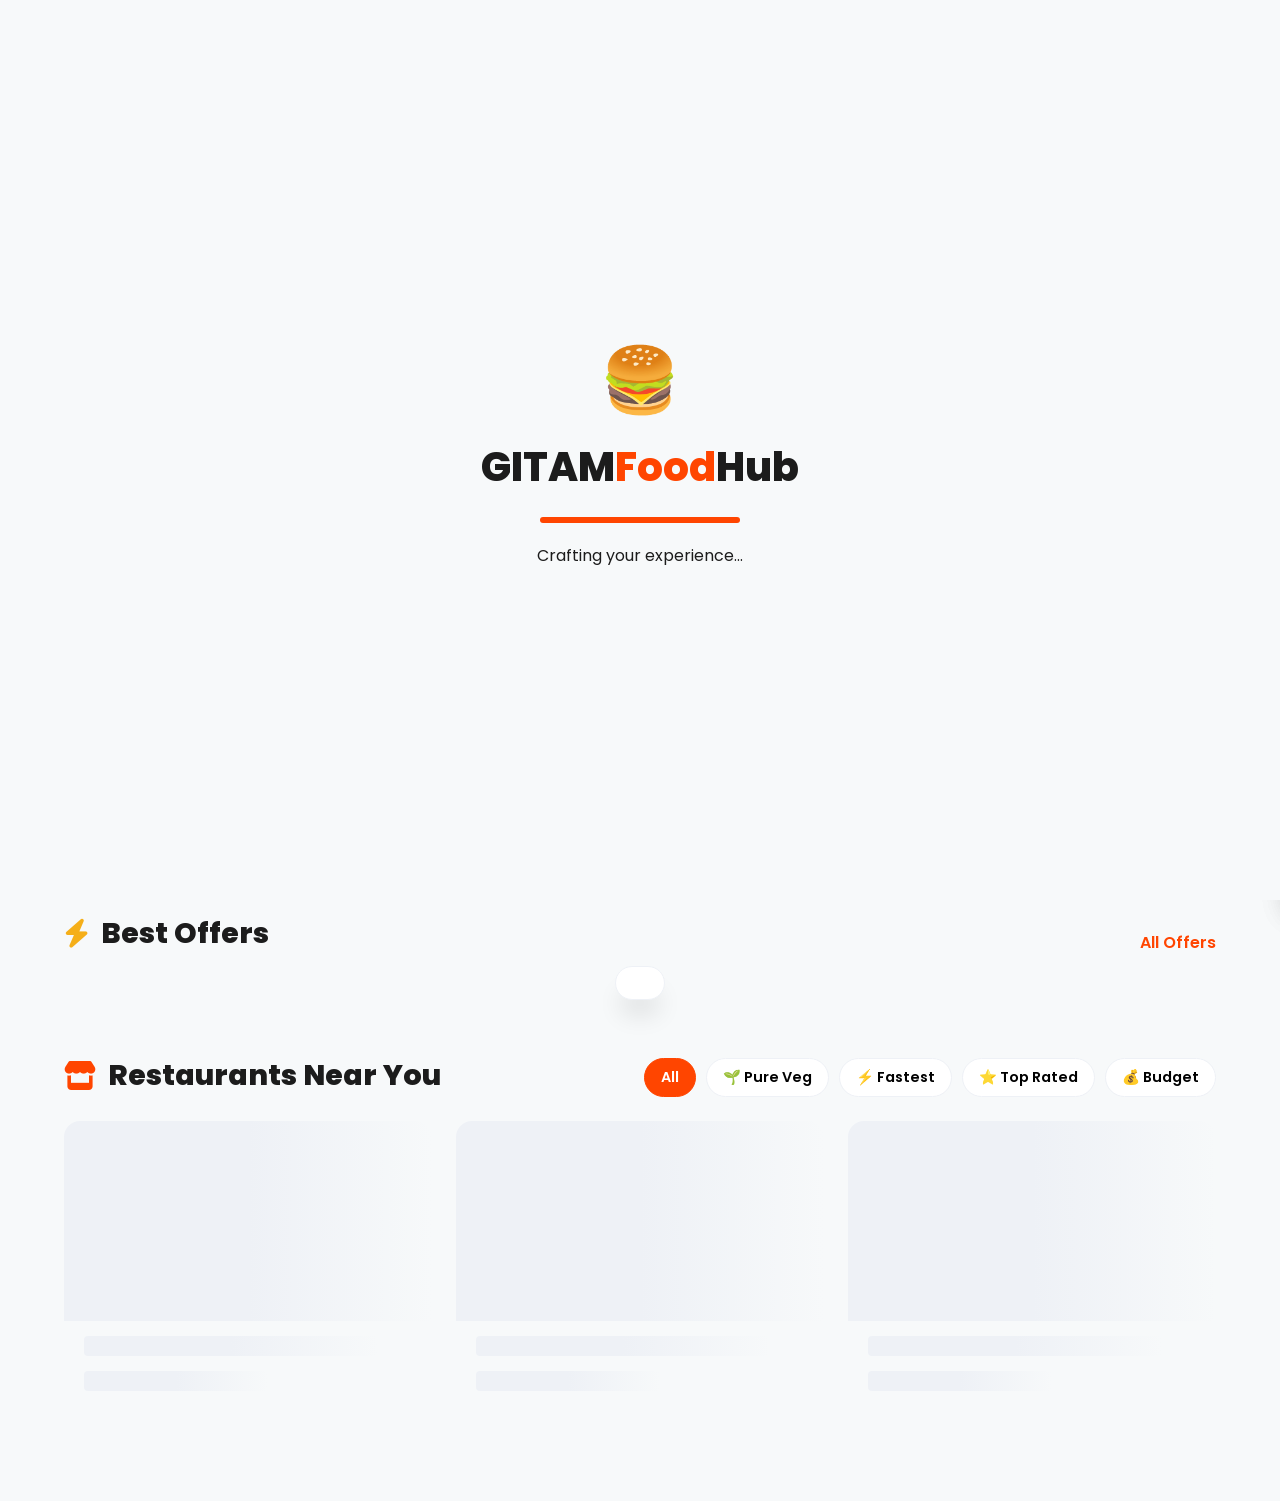
==== commit a4d71549: "Upgrade: Google login, OTP onboarding, Poppins font, profile avatar, improved auth flow" ====
--- a/index.html
+++ b/index.html
@@ -7,7 +7,7 @@
   <meta name="description" content="Order food online from top restaurants near GITAM University. Fast delivery, great offers. Like Swiggy & Zomato, but smarter.">
 
   <!-- Google Fonts -->
-  <link href="https://fonts.googleapis.com/css2?family=Outfit:wght@300;400;500;600;700;800;900&display=swap" rel="stylesheet">
+  <link href="https://fonts.googleapis.com/css2?family=Poppins:wght@300;400;500;600;700;800;900&display=swap" rel="stylesheet">
   <!-- FontAwesome 6 -->
   <link rel="stylesheet" href="https://cdnjs.cloudflare.com/ajax/libs/font-awesome/6.5.0/css/all.min.css">
   <!-- CSS -->
@@ -120,7 +120,7 @@
           <i class="fa-solid fa-heart"></i>
         </button>
         <div id="auth-nav-area">
-          <button class="nav-btn-login" onclick="FHP.navigate('auth')">
+          <button class="nav-btn-login" onclick="window.location.href='login.html'">
             <i class="fa-solid fa-user"></i> Login
           </button>
         </div>
@@ -160,87 +160,17 @@
     <!-- ======================== -->
     <section id="view-auth" class="view">
       <div class="auth-outer">
-        <div class="auth-card glass tilt-card">
-          <div class="auth-emoji">🍔</div>
-          <h2 class="auth-title">Welcome Back!</h2>
-          <p class="auth-sub">Login to order food & track your deliveries</p>
-
-          <div class="auth-tabs">
-            <button class="atab active" id="atab-login" onclick="FHP.switchAuthTab('login')">Login</button>
-            <button class="atab" id="atab-signup" onclick="FHP.switchAuthTab('signup')">Sign Up</button>
-          </div>
-
-          <!-- Login Form (Firebase OTP Flow) -->
-          <form id="login-form" class="auth-form active-form" onsubmit="event.preventDefault()">
-            
-            <!-- Step 1: Send OTP -->
-            <div id="otp-step-1">
-              <div class="fld-group">
-                <label>Phone Number</label>
-                <div class="fld-row">
-                  <span class="fld-prefix">+91</span>
-                  <input type="tel" id="login-phone" maxlength="10" placeholder="10-digit mobile number" required>
-                </div>
-              </div>
-              <div id="recaptcha"></div>
-              <button type="button" class="btn btn-primary btn-full auth-submit" onclick="window.sendOTP && window.sendOTP()" style="margin-top: 16px;">
-                <i class="fa-solid fa-paper-plane"></i> Send OTP
-              </button>
-            </div>
-
-            <!-- Step 2: Verify OTP -->
-            <div id="otp-step-2" style="display:none">
-              <div class="fld-group">
-                <label>Enter OTP</label>
-                <div class="fld-row">
-                  <input type="text" id="login-otp" placeholder="6-digit OTP code" maxlength="6" style="padding-left: 16px; letter-spacing: 4px; font-weight: 800; text-align: center;">
-                </div>
-              </div>
-              <button type="button" class="btn btn-success btn-full auth-submit" onclick="window.verifyOTP && window.verifyOTP()" style="background: var(--success); color: white; margin-top: 16px;">
-                <i class="fa-solid fa-check"></i> Verify & Login
-              </button>
-            </div>
-
-            <p class="quick-login-hint" style="margin-top: 24px;">Firebase OTP ready! Add your config in <strong>js/auth.js</strong>.</p>
-          </form>
-
-          <!-- Signup Form -->
-          <form id="signup-form" class="auth-form" onsubmit="FHP.signup(event)">
-            <div class="fld-group">
-              <label>Full Name</label>
-              <input type="text" id="signup-name" placeholder="Your full name" required>
-              <span class="err-msg" id="err-signup-name"></span>
-            </div>
-            <div class="fld-group">
-              <label>Phone Number</label>
-              <div class="fld-row">
-                <span class="fld-prefix">+91</span>
-                <input type="tel" id="signup-phone" maxlength="10" placeholder="10-digit mobile number" required>
-              </div>
-              <span class="err-msg" id="err-signup-phone"></span>
-            </div>
-            <div class="fld-group">
-              <label>Password (8-10 chars, alphanumeric)</label>
-              <div class="fld-row">
-                <input type="password" id="signup-pwd" maxlength="10" placeholder="Create password" required>
-                <i class="fa-solid fa-eye toggle-pwd" onclick="FHP.togglePwd('signup-pwd', this)"></i>
-              </div>
-              <span class="err-msg" id="err-signup-pwd"></span>
-            </div>
-            <button type="submit" class="btn btn-primary btn-full auth-submit">
-              <i class="fa-solid fa-user-plus"></i> Create Account
-            </button>
-          </form>
-        </div>
-        <div class="auth-bg-art">
-          <div class="food-float f1">🍕</div>
-          <div class="food-float f2">🍔</div>
-          <div class="food-float f3">🍜</div>
-          <div class="food-float f4">🍰</div>
-          <div class="food-float f5">🧃</div>
-        </div>
-      </div>
-    </section>
+        <div class="auth-card glass" style="text-align:center; padding:48px 32px;">
+          <div style="font-size:4rem;margin-bottom:16px;">🍔</div>
+          <h2 style="font-size:1.6rem;font-weight:800;margin-bottom:8px;">Login to Order!</h2>
+          <p style="color:var(--text-secondary);margin-bottom:32px;">Login to place orders and track deliveries</p>
+          <a href="login.html" class="btn btn-primary" style="text-decoration:none;display:inline-flex;width:auto;padding:14px 40px;font-size:1.05rem;">
+            <i class="fa-solid fa-arrow-right-to-bracket"></i> Go to Login
+          </a>
+        </div>
+      </div>
+    </section>
+
 
     <!-- ======================== -->
     <!-- VIEW: HOME               -->
@@ -355,7 +285,7 @@
     <!-- ======================== -->
     <section id="view-menu" class="view">
 
-      <div class="menu-back-btn" onclick="FHP.navigate('home')">
+      <div class="menu-back-btn" onclick="FHP.goBack()">
         <i class="fa-solid fa-arrow-left"></i> Back
       </div>
 
@@ -669,11 +599,10 @@
   <!-- ===================================== -->
   <!-- SCRIPTS                             -->
   <!-- ===================================== -->
+  <!-- Firebase CDN (compat only) -->
+  <script src="https://www.gstatic.com/firebasejs/10.12.2/firebase-app-compat.js"></script>
+  <script src="https://www.gstatic.com/firebasejs/10.12.2/firebase-auth-compat.js"></script>
   <script src="https://cdnjs.cloudflare.com/ajax/libs/vanilla-tilt/1.8.0/vanilla-tilt.min.js"></script>
-  
-  <!-- Firebase (compat format for old v8 syntax used in the snippet) -->
-  <script src="https://www.gstatic.com/firebasejs/10.7.1/firebase-app-compat.js"></script>
-  <script src="https://www.gstatic.com/firebasejs/10.7.1/firebase-auth-compat.js"></script>
   
   <!-- Internal Scripts -->
   <script src="js/data.js"></script>
--- a/css/style.css
+++ b/css/style.css
@@ -25,7 +25,7 @@
   --radius-full: 999px;
 
   /* Font */
-  --font: 'Outfit', sans-serif;
+  --font: 'Poppins', sans-serif;
 }
 
 [data-theme="dark"] {
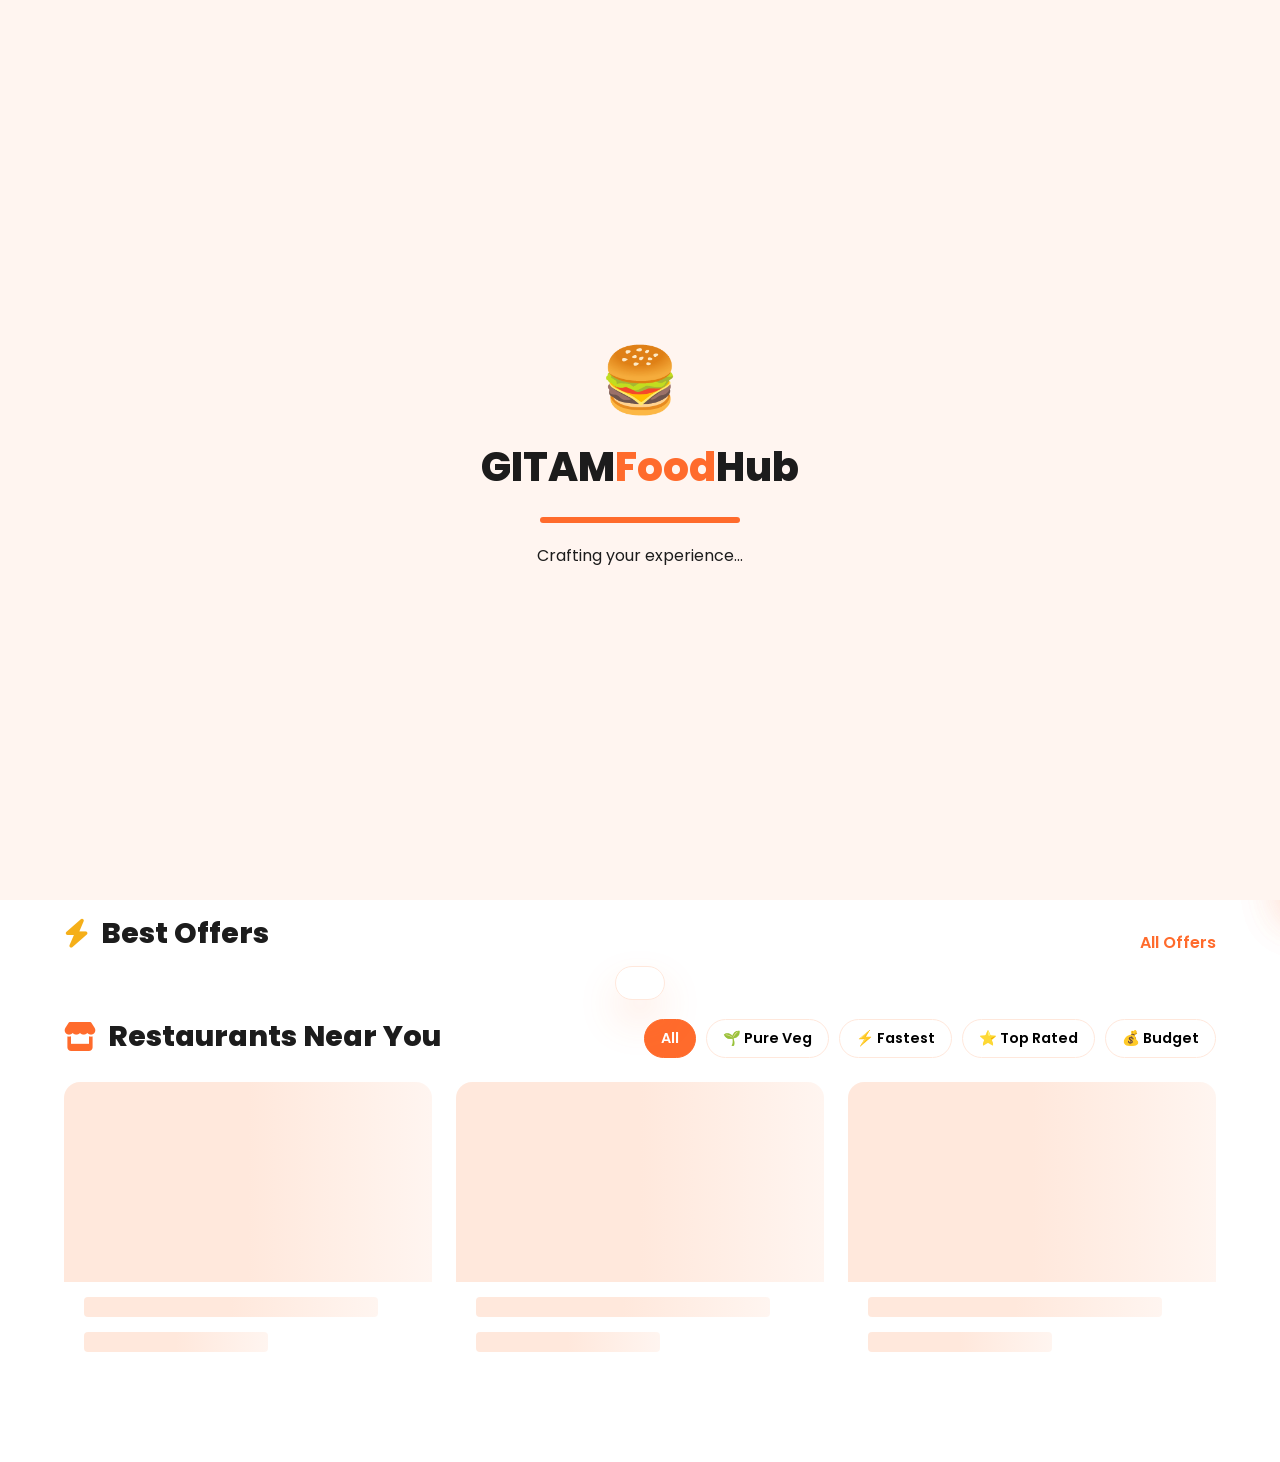
==== commit 4fcc6ee2: "Premium UI: live search dropdown, offer modal, gradient cards, Poppins, warm orange theme" ====
--- a/index.html
+++ b/index.html
@@ -97,14 +97,14 @@
         </div>
       </div>
 
-      <!-- Search Box -->
+      <!-- Premium Search Box -->
       <div class="search-wrap">
         <div class="search-box" id="search-box">
           <i class="fa-solid fa-magnifying-glass search-icon"></i>
-          <input type="text" id="search-input" placeholder="Search food, restaurants, cuisines..." autocomplete="off">
+          <input type="text" id="search-input" placeholder="🔍 Search food, restaurants..." autocomplete="off" oninput="FHP.liveSearch(this.value)" onfocus="FHP.liveSearch(this.value)">
           <button class="clear-btn" id="clear-btn" onclick="FHP.clearSearch()"><i class="fa-solid fa-xmark"></i></button>
         </div>
-        <div id="search-dropdown" class="search-dropdown glass shadow-card"></div>
+        <div id="search-dropdown" class="search-dropdown"></div>
       </div>
 
       <!-- Nav Actions -->
@@ -597,6 +597,20 @@
   <div id="toast" class="toast glass"></div>
 
   <!-- ===================================== -->
+  <!-- OFFER MODAL                           -->
+  <!-- ===================================== -->
+  <div id="offer-modal-overlay" onclick="FHP.closeOfferModal()">
+    <div id="offer-modal" onclick="event.stopPropagation()">
+      <div class="offer-modal-header">
+        <h3 id="offer-modal-title">🎁 Offer Results</h3>
+        <button class="offer-close-btn" onclick="FHP.closeOfferModal()">✕</button>
+      </div>
+      <div id="offer-modal-body"></div>
+    </div>
+  </div>
+
+
+  <!-- ===================================== -->
   <!-- SCRIPTS                             -->
   <!-- ===================================== -->
   <!-- Firebase CDN (compat only) -->
--- a/css/style.css
+++ b/css/style.css
@@ -1,22 +1,22 @@
 :root {
   /* Core Variables */
-  --bg-color: #f7f9fa;
+  --bg-color: #fff5f0;
   --surface: #ffffff;
   --text-primary: #1c1c1c;
   --text-secondary: #6b7280;
-  --accent: #ff4500;
-  --accent-light: rgba(255, 69, 0, 0.1);
+  --accent: #ff6b2c;
+  --accent-light: rgba(255, 107, 44, 0.1);
   --success: #10b981;
   --warning: #f5af19;
-  --border: #eef1f6;
+  --border: #ffe8dc;
   --danger: #ef4444;
   --gold: #f5af19;
 
   /* Elevate */
-  --shadow-sm: 0 4px 6px -1px rgba(0, 0, 0, 0.05);
-  --shadow-md: 0 10px 15px -3px rgba(0, 0, 0, 0.1);
-  --shadow-lg: 0 20px 25px -5px rgba(0, 0, 0, 0.1);
-  --glass-bg: rgba(255, 255, 255, 0.85);
+  --shadow-sm: 0 4px 12px rgba(255, 107, 44, 0.08);
+  --shadow-md: 0 10px 30px rgba(255, 107, 44, 0.12);
+  --shadow-lg: 0 20px 40px rgba(255, 107, 44, 0.15);
+  --glass-bg: rgba(255, 255, 255, 0.88);
 
   /* Radius */
   --radius-sm: 8px;
@@ -47,7 +47,9 @@
 }
 
 body {
-  background-color: var(--bg-color); color: var(--text-primary);
+  background: linear-gradient(160deg, #fff5f0 0%, #ffffff 50%, #fff8f5 100%);
+  background-attachment: fixed;
+  color: var(--text-primary);
   overflow-x: hidden; -webkit-tap-highlight-color: transparent;
 }
 
@@ -76,16 +78,17 @@
 .success { color: var(--success); }
 .btn {
   display: inline-flex; align-items: center; justify-content: center; gap: 8px;
-  padding: 12px 24px; border-radius: var(--radius-full); font-weight: 600; font-size: 1rem;
-  transition: all 0.2s; cursor: pointer;
+  padding: 12px 24px; border-radius: var(--radius-full); font-weight: 700; font-size: 1rem;
+  transition: all 0.25s; cursor: pointer;
 }
 .btn:active { transform: scale(0.96); }
 .btn-primary {
-  background: linear-gradient(135deg, var(--accent), #ff6b35);
-  color: white; box-shadow: 0 4px 15px rgba(255, 69, 0, 0.3);
-}
+  background: linear-gradient(135deg, #ff6b2c, #ff9a5c);
+  color: white; box-shadow: 0 6px 20px rgba(255, 107, 44, 0.35);
+}
+.btn-primary:hover { transform: translateY(-2px); box-shadow: 0 10px 28px rgba(255, 107, 44, 0.40); }
 .btn-outline {
-  border: 2px solid var(--border); color: var(--text-primary);
+  border: 2px solid var(--border); color: var(--text-primary); background: white;
 }
 .btn-outline:hover { border-color: var(--accent); color: var(--accent); }
 .btn-full { width: 100%; }
@@ -132,20 +135,48 @@
 .loc-label { display: block; font-size: 0.75rem; color: var(--text-secondary); text-transform: uppercase; letter-spacing: 1px; font-weight: 600; }
 .loc-place { font-weight: 600; font-size: 0.95rem; }
 
-.search-wrap { flex: 1; max-width: 400px; position: relative; }
+.search-wrap { flex: 1; max-width: 450px; position: relative; }
 .search-box {
-  background: var(--surface); border-radius: var(--radius-md); padding: 12px 16px;
-  display: flex; align-items: center; gap: 10px; box-shadow: var(--shadow-sm);
-  border: 1px solid var(--border); transition: border-color 0.2s;
-}
-.search-box:focus-within { border-color: var(--accent); }
-.search-box input { flex: 1; background: transparent; font-size: 0.95rem; color: var(--text-primary); }
-.search-icon { color: var(--text-secondary); }
+  background: #fff; border-radius: var(--radius-full); padding: 12px 20px;
+  display: flex; align-items: center; gap: 10px;
+  box-shadow: 0 4px 20px rgba(255, 107, 44, 0.12);
+  border: 1.5px solid var(--border); transition: all 0.3s;
+}
+.search-box:focus-within {
+  border-color: var(--accent);
+  box-shadow: 0 6px 28px rgba(255, 107, 44, 0.20);
+  transform: translateY(-1px);
+}
+.search-box input { flex: 1; background: transparent; font-size: 0.95rem; color: var(--text-primary); font-weight: 500; }
+.search-icon { color: var(--accent); font-size: 1rem; }
 .clear-btn { color: var(--text-secondary); display: none; }
+
+/* Live suggestions dropdown */
 .search-dropdown {
-  position: absolute; top: calc(100% + 10px); left: 0; width: 100%; padding: 16px;
-  border-radius: var(--radius-md); z-index: 10; display: none; max-height: 400px; overflow-y: auto;
-}
+  position: absolute; top: calc(100% + 10px); left: 0; width: 100%;
+  border-radius: var(--radius-md); z-index: 999; display: none;
+  max-height: 380px; overflow-y: auto;
+  background: #fff;
+  border: 1.5px solid var(--border);
+  box-shadow: 0 16px 50px rgba(255, 107, 44, 0.15);
+  animation: dropIn 0.2s ease;
+}
+@keyframes dropIn { from { opacity:0; transform:translateY(-8px); } to { opacity:1; transform:translateY(0); } }
+.search-dropdown.visible { display: block; }
+.sdrop-section { padding: 10px 16px; font-size: 0.78rem; font-weight: 700; color: var(--text-secondary); text-transform: uppercase; letter-spacing: 1px; border-bottom: 1px solid var(--border); background: #fff9f7; }
+.sdrop-item {
+  display: flex; align-items: center; gap: 12px; padding: 12px 16px;
+  cursor: pointer; transition: background 0.15s; border-bottom: 1px solid #fef3f0;
+  font-size: 0.95rem;
+}
+.sdrop-item:hover { background: var(--accent-light); }
+.sdrop-item-icon { width: 36px; height: 36px; border-radius: 8px; object-fit: cover; background: var(--bg-color); flex-shrink: 0; display:flex; align-items:center; justify-content:center; font-size:1.2rem; }
+.sdrop-item-icon img { width:100%; height:100%; object-fit:cover; border-radius:8px; }
+.sdrop-text { flex:1; }
+.sdrop-name { font-weight: 700; font-size: 0.92rem; }
+.sdrop-sub { font-size: 0.8rem; color: var(--text-secondary); }
+.sdrop-price { font-weight: 700; color: var(--accent); font-size: 0.9rem; }
+.sdrop-empty { padding: 24px; text-align: center; color: var(--text-secondary); font-size: 0.95rem; }
 
 .nav-actions { display: flex; align-items: center; gap: 16px; }
 .nav-icon-btn { font-size: 1.2rem; padding: 8px; border-radius: 50%; color: var(--text-primary); position: relative; }
@@ -220,15 +251,18 @@
 .cat-icon-wrap { background: var(--surface); width: 70px; height: 70px; border-radius: 50%; display: flex; align-items: center; justify-content: center; font-size: 2rem; box-shadow: var(--shadow-sm); }
 .cat-label { font-weight: 600; font-size: 0.9rem; }
 
-.offers-scroll { display: flex; gap: 20px; overflow-x: auto; padding-bottom: 15px; scrollbar-width: none; }
 .offer-card {
-  min-width: 280px; padding: 20px; border-radius: var(--radius-md); color: white;
+  min-width: 280px; padding: 22px 24px; border-radius: 20px; color: white;
   display: flex; flex-direction: column; justify-content: center; position: relative;
-  overflow: hidden; cursor: pointer; box-shadow: var(--shadow-sm); transition: transform 0.2s;
-}
-.offer-card:hover { transform: translateY(-5px); }
-.offer-code { font-size: 1.8rem; font-weight: 900; margin-bottom: 5px; z-index: 2; }
-.offer-desc { font-size: 0.9rem; opacity: 0.9; z-index: 2; }
+  overflow: hidden; cursor: pointer;
+  box-shadow: 0 8px 24px rgba(0,0,0,0.15);
+  transition: transform 0.25s ease, box-shadow 0.25s ease;
+}
+.offer-card:hover { transform: translateY(-6px) scale(1.02); box-shadow: 0 16px 40px rgba(0,0,0,0.2); }
+.offer-card::after { content:''; position:absolute; right:-20px; top:-20px; width:100px; height:100px; border-radius:50%; background:rgba(255,255,255,0.12); }
+.offer-code { font-size: 1.9rem; font-weight: 900; margin-bottom: 5px; z-index: 2; letter-spacing: 1px; }
+.offer-desc { font-size: 0.88rem; opacity: 0.9; z-index: 2; font-weight: 500; }
+.offer-badge { position:absolute; top:12px; right:12px; background:rgba(255,255,255,0.25); padding:4px 10px; border-radius:20px; font-size:0.75rem; font-weight:700; z-index:2; }
 
 /* ========================================= */
 /* RESTAURANT GRID                           */
@@ -239,13 +273,12 @@
 
 .rest-grid { display: grid; grid-template-columns: repeat(auto-fill, minmax(300px, 1fr)); gap: 24px; }
 .rest-card {
-  background: var(--surface); border-radius: var(--radius-md); overflow: hidden;
-  box-shadow: var(--shadow-sm); cursor: pointer; border: 1px solid var(--border);
-  position: relative;
-}
-.rest-img-wrap { width: 100%; height: 200px; position: relative; overflow: hidden; }
-.rest-img { width: 100%; height: 100%; object-fit: cover; transition: transform 0.5s ease; }
-.rest-card:hover .rest-img { transform: scale(1.05); }
+  background: #fff; border-radius: 20px; overflow: hidden;
+  box-shadow: 0 4px 20px rgba(255, 107, 44, 0.08);
+  cursor: pointer; border: 1px solid #ffe8dc;
+  position: relative; transition: transform 0.3s ease, box-shadow 0.3s ease;
+}
+.rest-card:hover { transform: translateY(-8px); box-shadow: 0 16px 40px rgba(255, 107, 44, 0.18); }
 
 .rest-tags { position: absolute; top: 12px; left: 12px; display: flex; gap: 8px; z-index: 2; }
 .rtag { background: var(--glass-bg); padding: 4px 10px; border-radius: 4px; font-size: 0.75rem; font-weight: 700; backdrop-filter: blur(4px); }
@@ -490,8 +523,28 @@
 .toast { position:fixed; bottom:-100px; left:50%; transform:translateX(-50%); background:var(--surface); color:var(--text-primary); padding:16px 24px; border-radius:var(--radius-full); box-shadow:var(--shadow-lg); font-weight:700; z-index:9999; transition:bottom 0.4s cubic-bezier(0.175, 0.885, 0.32, 1.275); display:flex;align-items:center;gap:12px; border:1px solid var(--border);}
 .toast.show { bottom:90px; }
 
+/* search results page */
+.search-results-wrap { padding-top: 8px; }
+.search-results-wrap h3 { font-size: 1.1rem; font-weight: 800; margin: 20px 0 14px; color: var(--text-primary); }
+.trend-chip {
+  display: inline-block; padding: 8px 18px; border-radius: var(--radius-full);
+  background: #fff; border: 1.5px solid var(--border); font-weight: 600;
+  font-size: 0.88rem; cursor: pointer; transition: all 0.2s; margin: 4px;
+}
+.trend-chip:hover { background: var(--accent); color: #fff; border-color: var(--accent); }
+.trending-chips { display:flex; flex-wrap:wrap; margin-bottom:8px; }
+
+/* Offer modal */
+#offer-modal-overlay { position:fixed; inset:0; background:rgba(0,0,0,.5); z-index:2000; display:none; align-items:center; justify-content:center; backdrop-filter:blur(4px); }
+#offer-modal-overlay.show { display:flex; }
+#offer-modal { background:#fff; border-radius:24px; width:90%; max-width:560px; max-height:80vh; overflow-y:auto; padding:32px; box-shadow:0 24px 60px rgba(0,0,0,.15); animation:popIn .3s ease; }
+@keyframes popIn { from{transform:scale(.85);opacity:0;} to{transform:scale(1);opacity:1;} }
+.offer-modal-header { display:flex; justify-content:space-between; align-items:center; margin-bottom:20px; }
+.offer-modal-header h3 { font-size:1.3rem; font-weight:800; }
+.offer-close-btn { background:#fee2e2; color:#ef4444; border:none; width:36px; height:36px; border-radius:50%; font-size:1.1rem; cursor:pointer; display:flex; align-items:center; justify-content:center; }
+
 /* Mobile Bottom Nav */
-.mobile-bottom-nav { display:none; position:fixed; bottom:0; left:0; width:100%; height:70px; border-top:1px solid var(--border); z-index:1000; justify-content:space-around; align-items:center; padding-bottom:env(safe-area-inset-bottom);}
+.mobile-bottom-nav { display:none; position:fixed; bottom:0; left:0; width:100%; height:70px; border-top:1px solid var(--border); z-index:1000; justify-content:space-around; align-items:center; padding-bottom:env(safe-area-inset-bottom); background: #fff; }
 .mob-nav-btn { display:flex; flex-direction:column; align-items:center; gap:4px; color:var(--text-secondary); font-size:1.2rem; }
 .mob-nav-btn span { font-size:0.7rem; font-weight:600; }
 .mob-nav-btn.active { color:var(--accent); }
@@ -513,4 +566,6 @@
   .mobile-bottom-nav { display:flex; }
   .float-cart { bottom: 90px; }
   .toast.show { bottom: 160px; }
-}
+  .offer-card { min-width: 240px; }
+  .nav-btn-login { display: flex !important; }
+}
